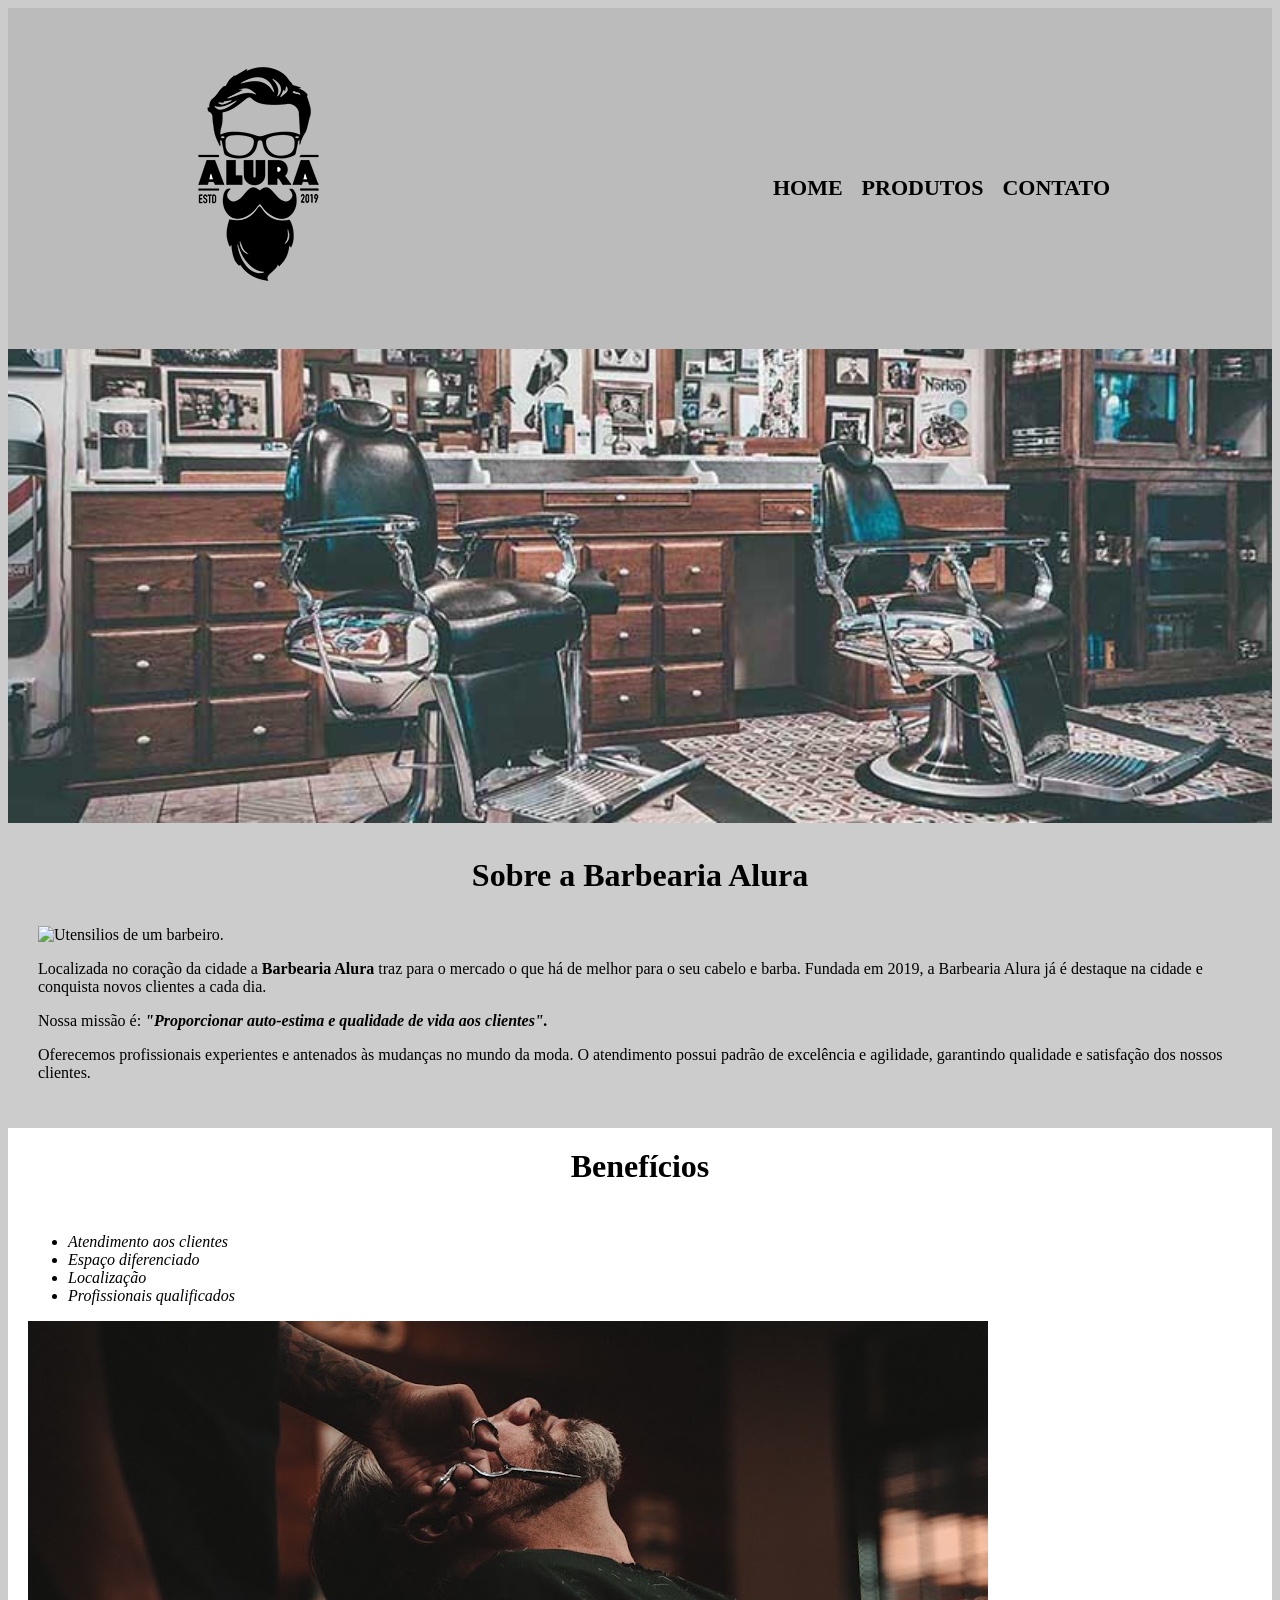
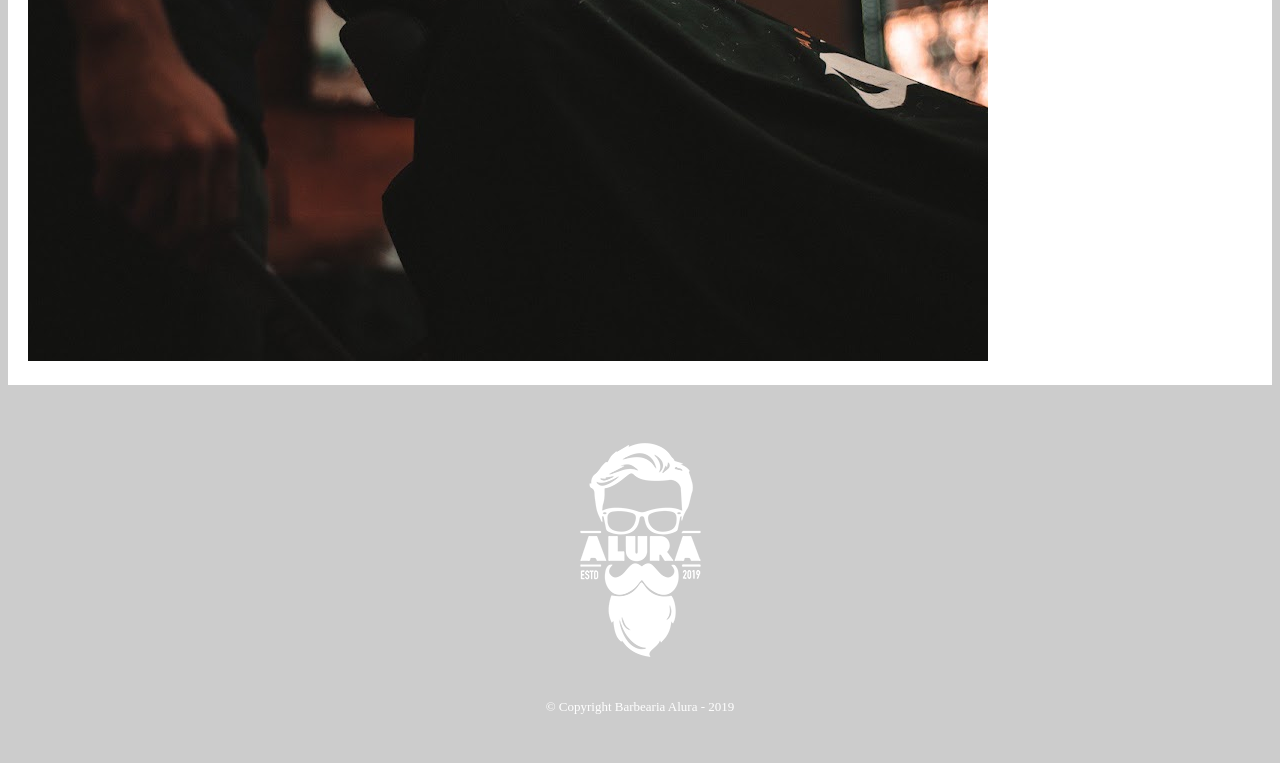
==== index.html @ a877777b "vn" ====
<!DOCTYPE html>
<html lang="pt-br">
<head>
    <meta charset="UTF-8">
    <meta name="viewport" content="width=device-width, initial-scale=1.0">
    <link rel = "stylesheet" href = "style.css">
    <title>Barbearia Alura</title>
</head>
<body>
    <header>
            <div class="caixa">
                <h1><img src="logo.png"></h1>
                <nav>
                    <ul>
                        <li><a href="index.html">Home</a></li>
                        <li><a href="produtos.html">Produtos</a></li>
                        <li><a href="contato.html">Contato</a></li>
                    </ul>
                </nav>
            </div>
        </header>
    <img id="banner" src = "banner.jpg" alt="foto de uma barbearia com poltronas e espelho">
   <main>
    <section class = "principal">
        <h2 class = "titulo-principal">Sobre a Barbearia Alura</h2>
        <img class="nvfoto.jpg" src="utensilios.jpg" alt="Utensilios de um barbeiro.">
        <p>Localizada no coração da cidade a <strong>Barbearia Alura</strong> traz para o 
    mercado o que há de melhor para o seu cabelo e barba. 
    Fundada em 2019, a Barbearia Alura já é destaque na cidade e 
    conquista novos clientes a cada dia. </p>
        <p>Nossa missão é: <strong><em>"Proporcionar auto-estima e qualidade de vida
    aos clientes".</em></strong></p>
        <p>Oferecemos profissionais experientes e antenados às mudanças 
    no mundo da moda. O atendimento possui padrão de excelência e
    agilidade, garantindo qualidade e satisfação dos nossos 
    clientes.</p>
    </section>
    <section class = "beneficios">
        <h3 class = "titulo-principal">Benefícios</h3>
        <ul class = "lista-beneficios">
            <li class = "itens">Atendimento aos clientes</li>
            <li class = "itens">Espaço diferenciado</li>
            <li class = "itens">Localização</li>
            <li class = "itens">Profissionais qualificados</li>
        </ul>
    <img class = "beneficios.jpg" src = "beneficios.jpg" alt = "homem sentado em uma poltrona fazendo a barba">
</section>
</main>
    <footer>
		<img src="logo-branco.png">
		<p class="copyright">&copy; Copyright Barbearia Alura - 2019</p>
	</footer>
</body>
</html>
---- style.css ----
body{
    background: #CCCCCC;
}
#banner{
    width: 100%;
}
.titulo-principal{
    text-align: center;
    font-size: 2em;
    margin: 0 0 1em;
    clear: left;
}
.utensilios {
    width: 120px;
    float: left;
    margin: 0 20px 20px 0;
}
header {
	background: #BBBBBB;
	padding: 20px 0;
}

.caixa {
	position: relative;
	width: 940px;
	margin: 0 auto;
}

nav {
	position: absolute;
	top: 110px;
	right: 0;
}

nav li {
	display: inline;
	margin: 0 0 0 15px;
}

nav a {
	text-transform: uppercase;
	color: #000000;
	font-weight: bold;
	font-size: 22px;
	text-decoration: none;
}

nav a:hover {
	color: #C78C19;
	text-decoration: underline;
}
.lista-beneficios{
    display: inline-block;
    vertical-align: top;
    width: 20%;
    margin-right: 15%;
}
.principal{
    background: #CCCCCC;
    padding: 30px;
}
.beneficios{
    background: #FFFFFF;
    padding: 20px;
}
.itens{
    font-style: italic;
}
footer {
	text-align: center;
	background: url("bg.jpg");
	padding: 40px 0;
}

.copyright {
	color: #FFFFFF;
	font-size: 13px;
	margin: 20px 0 0;
}
.imagembeneficios {
    width: 60%;
}
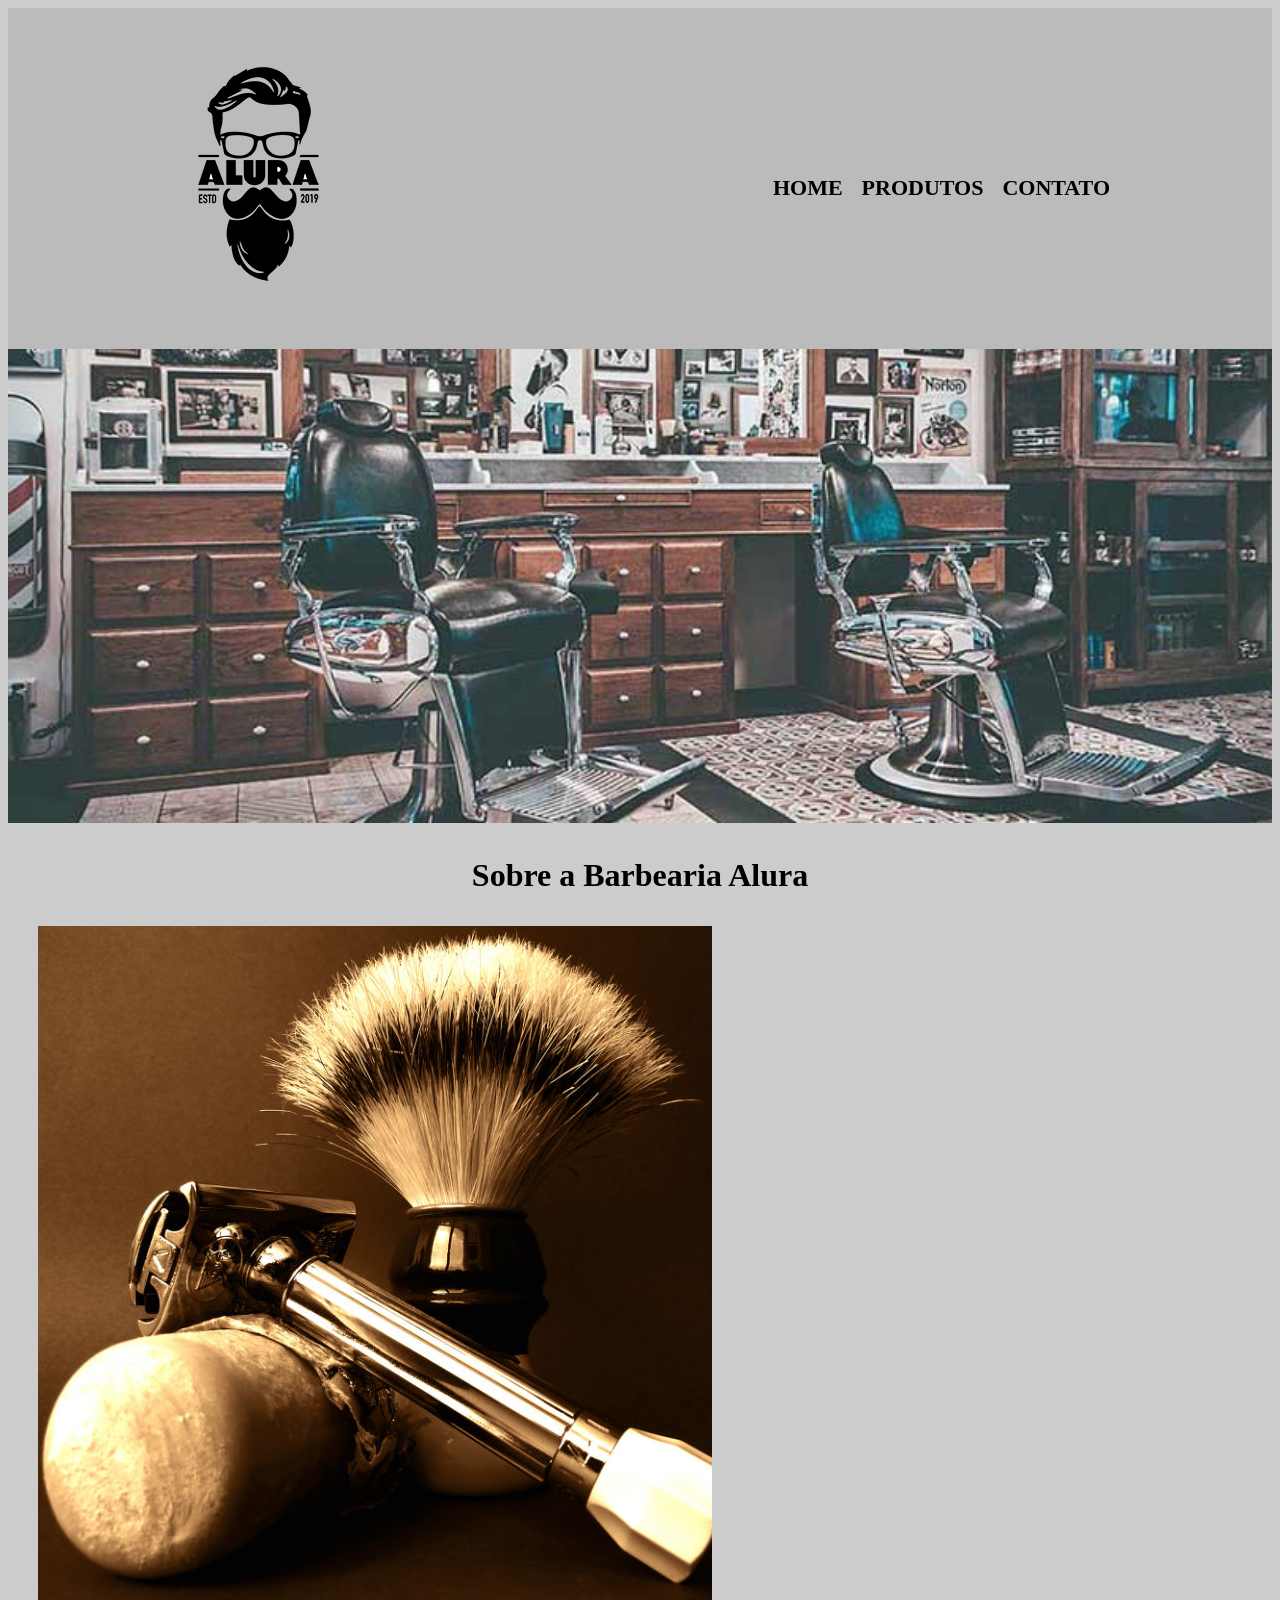
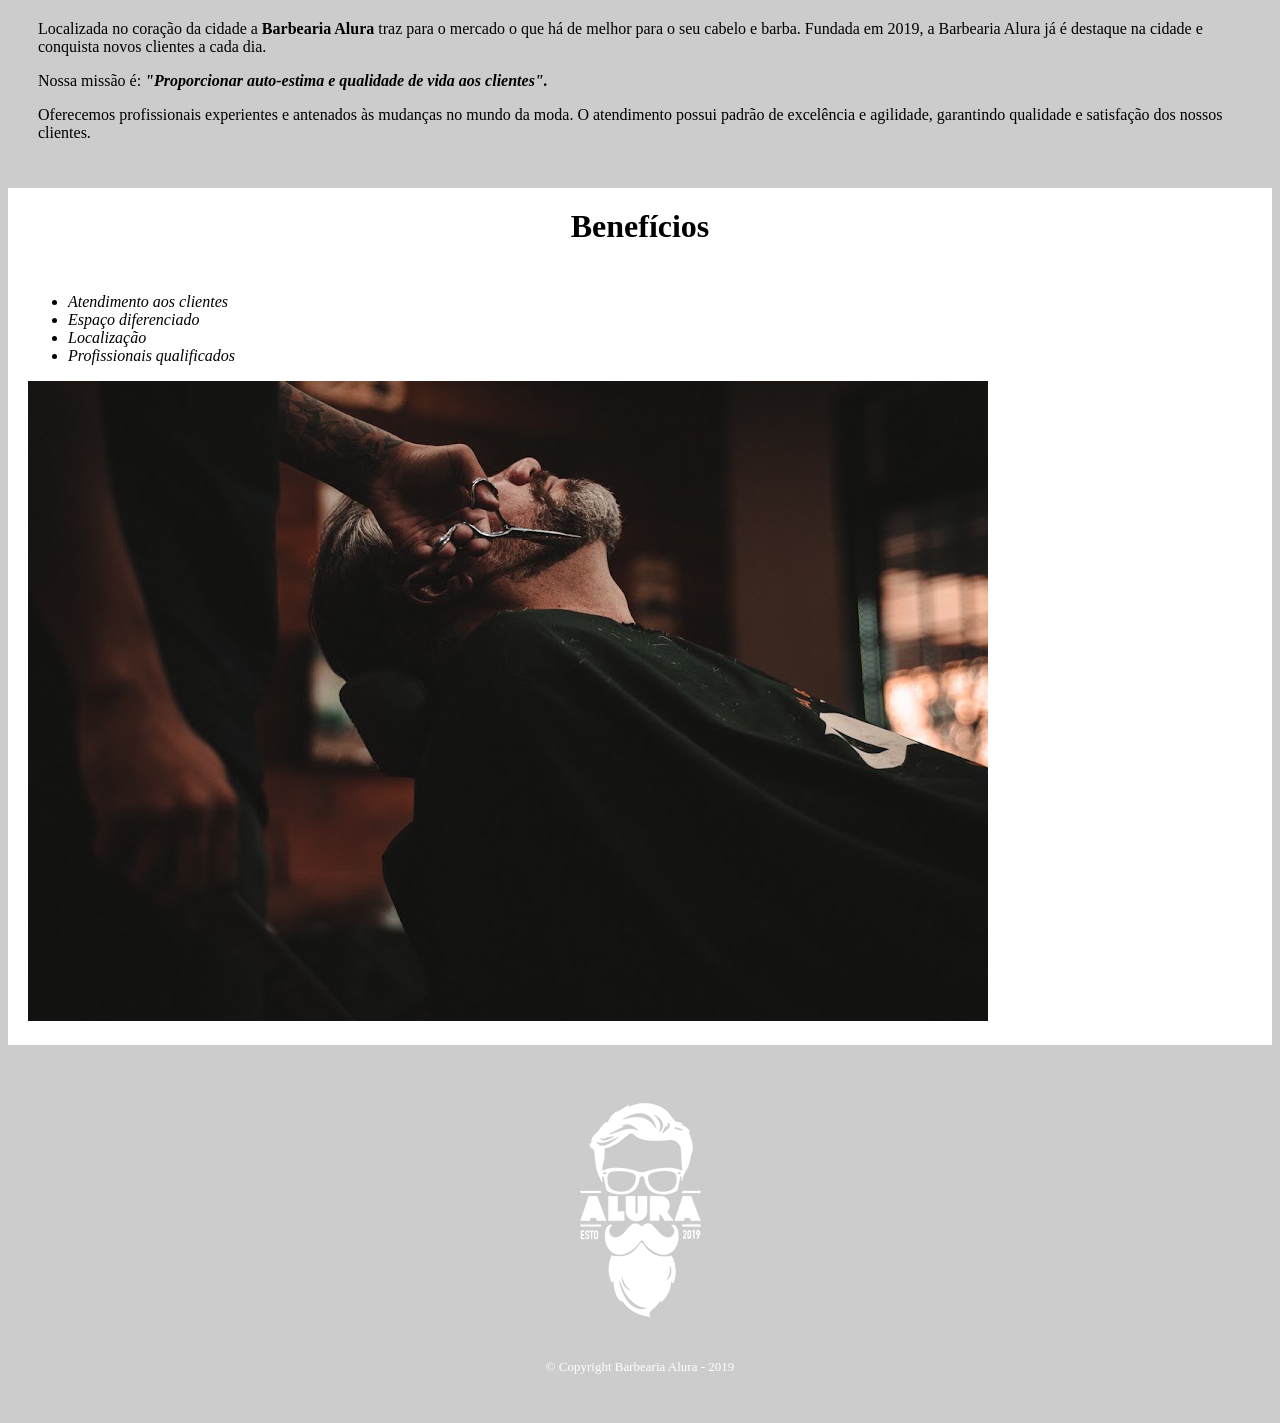
==== commit a32fd324: "g" ====
--- a/index.html
+++ b/index.html
@@ -23,7 +23,7 @@
    <main>
     <section class = "principal">
         <h2 class = "titulo-principal">Sobre a Barbearia Alura</h2>
-        <img class="nvfoto.jpg" src="utensilios.jpg" alt="Utensilios de um barbeiro.">
+        <img class="nvfoto.jpg" src="nvfoto.jpg" alt="Utensilios de um barbeiro.">
         <p>Localizada no coração da cidade a <strong>Barbearia Alura</strong> traz para o 
     mercado o que há de melhor para o seu cabelo e barba. 
     Fundada em 2019, a Barbearia Alura já é destaque na cidade e 
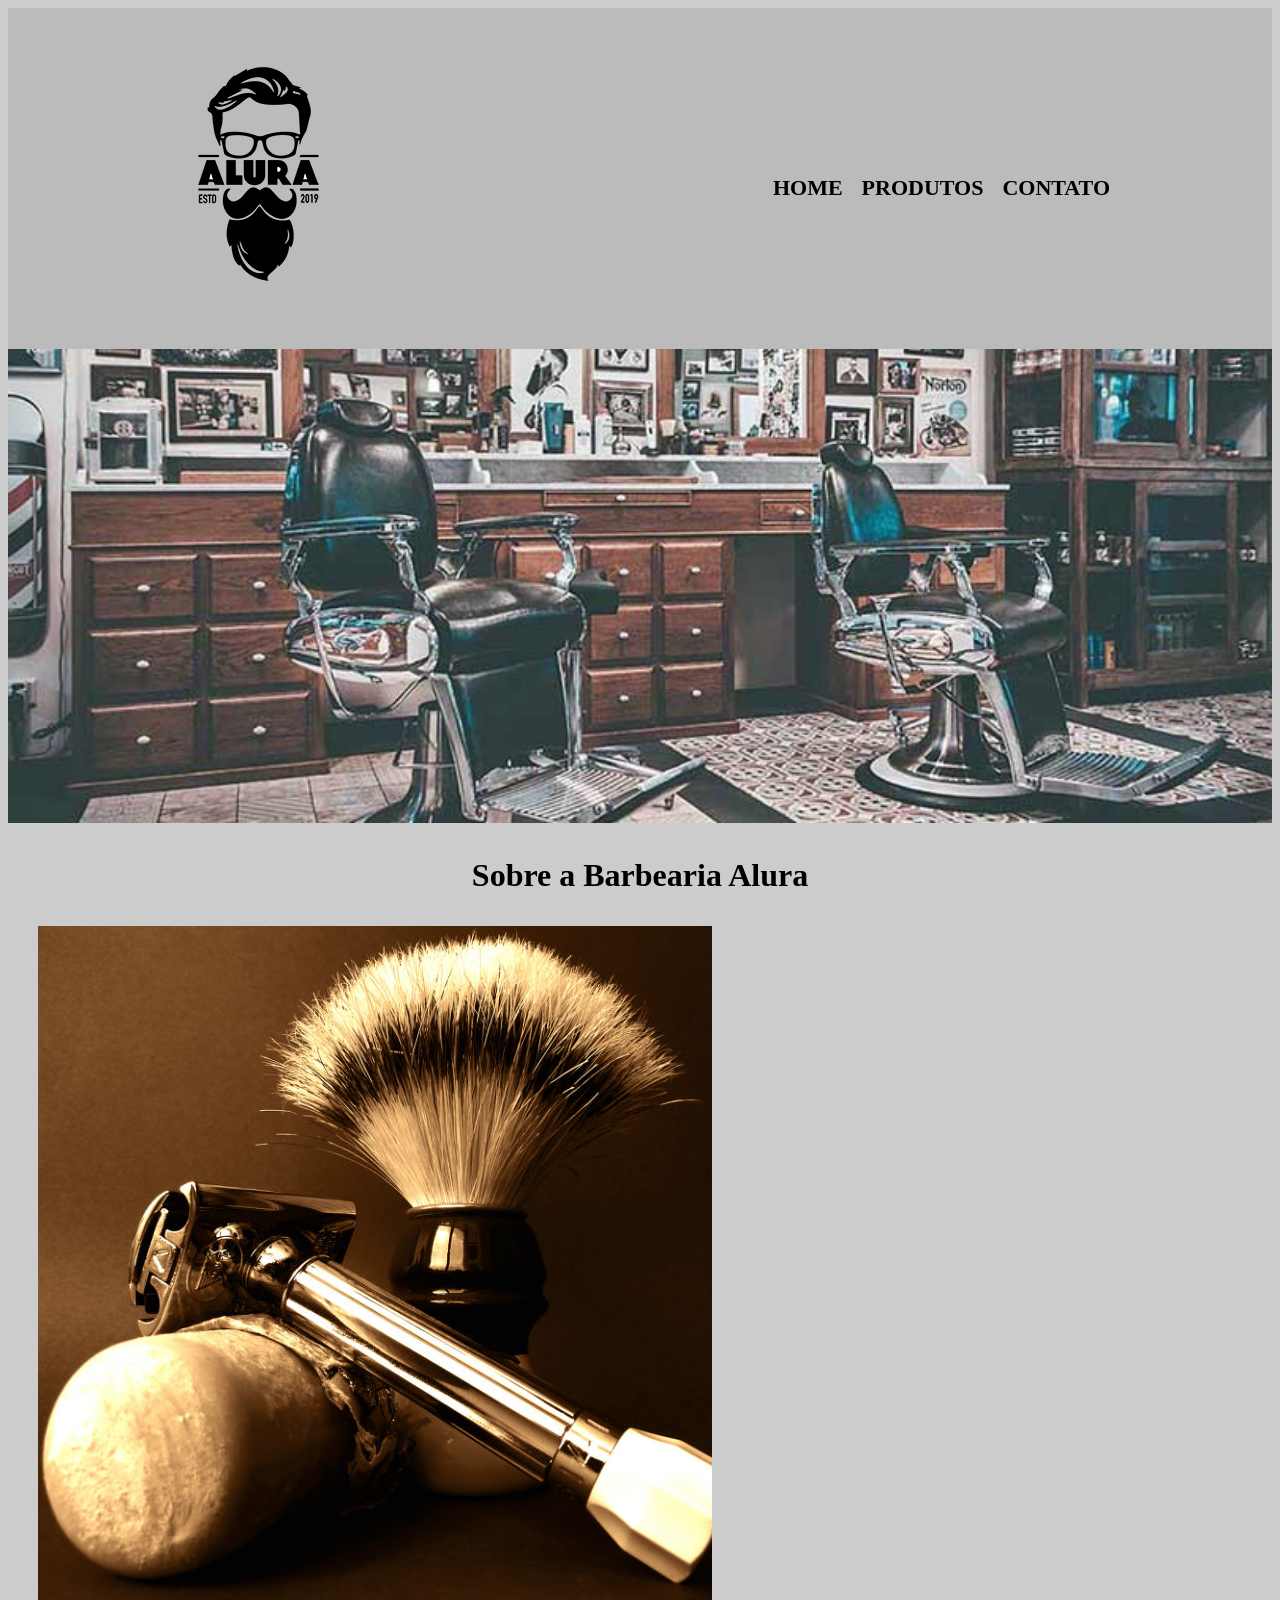
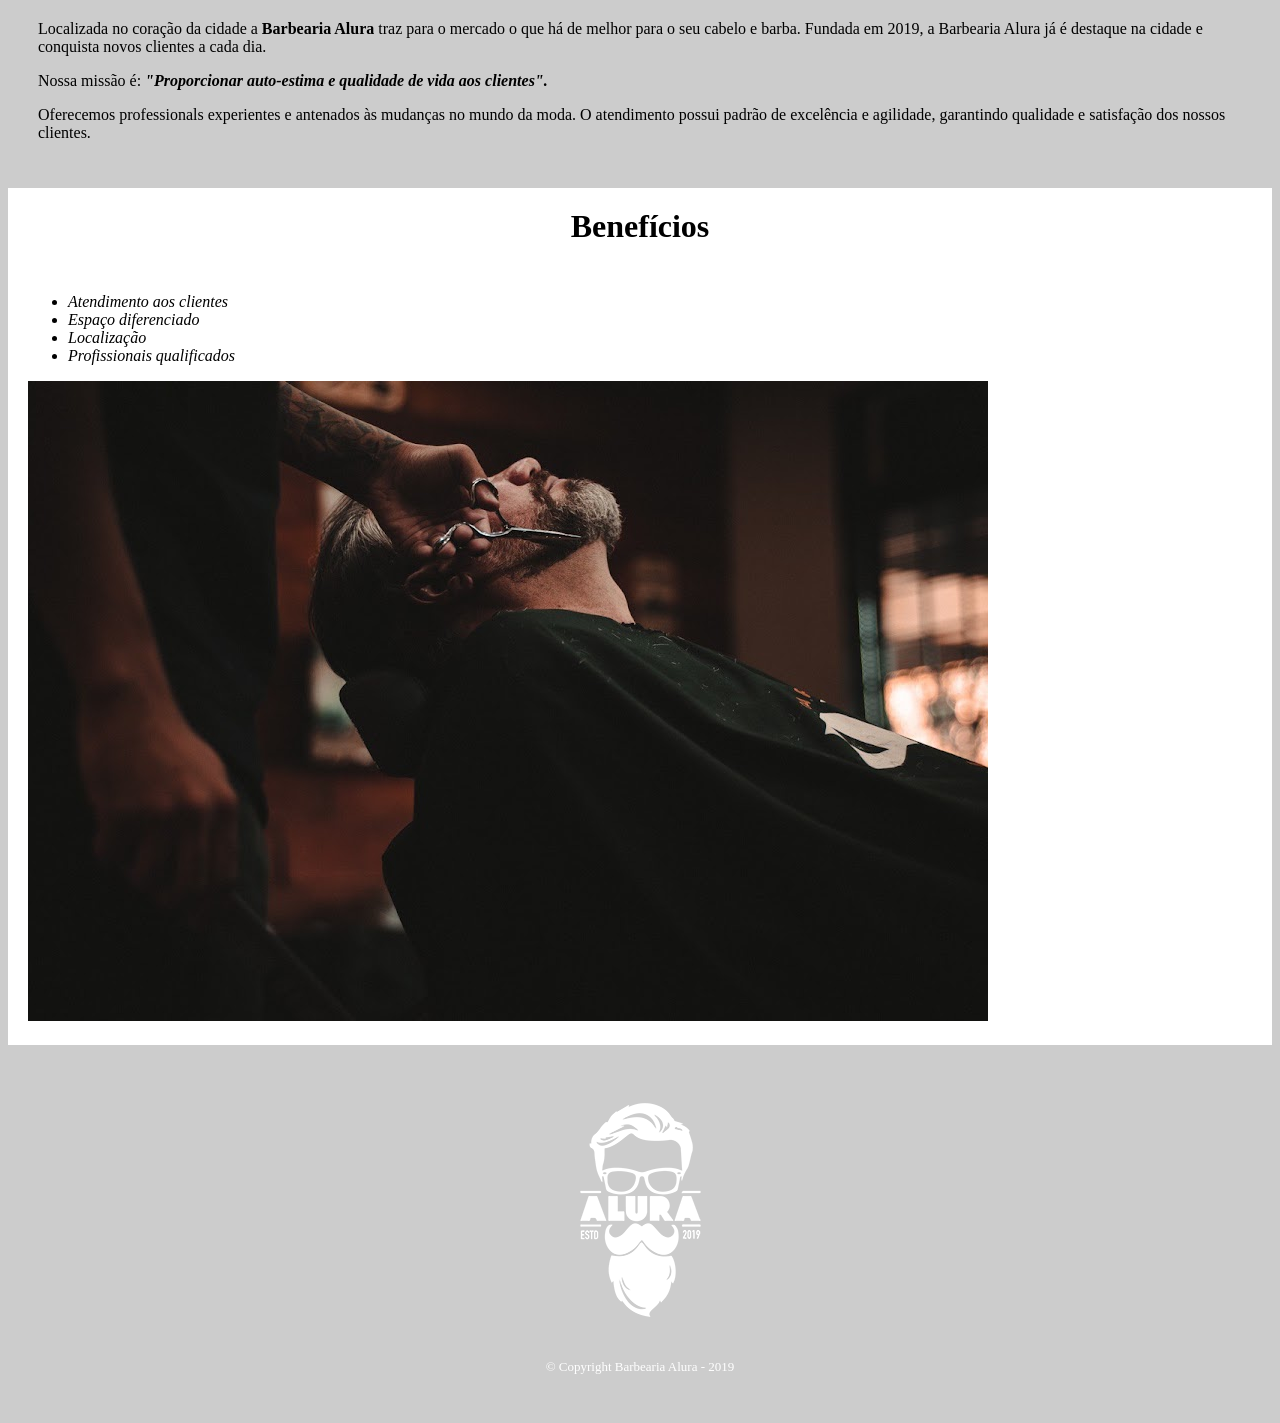
==== commit 43a0b00d: "cmcomentario" ====
--- a/index.html
+++ b/index.html
@@ -1,53 +1,88 @@
+<!-- Informa ao navegador que o documento utiliza a versão mais recente do HTML (HTML5) -->
 <!DOCTYPE html>
+<!-- Tag principal que envolve todo o conteúdo, com o atributo "lang" definindo o idioma como português do Brasil -->
 <html lang="pt-br">
+<!-- Seção de metadados: armazena configurações técnicas que não aparecem diretamente na página -->
 <head>
+    <!-- Define a codificação de caracteres como UTF-8 para exibir corretamente acentos, til e cedilha -->
     <meta charset="UTF-8">
+    <!-- Configura a janela de visualização para que o site se adapte corretamente ao tamanho das telas de celulares -->
     <meta name="viewport" content="width=device-width, initial-scale=1.0">
+    <!-- Vincula o arquivo externo "style.css" que contém toda a estilização visual desta página -->
     <link rel = "stylesheet" href = "style.css">
+    <!-- Define o título que será exibido na aba do navegador quando o usuário acessar o site -->
     <title>Barbearia Alura</title>
 </head>
+<!-- Corpo da página: abriga todos os elementos visuais que o cliente final vai enxergar e interagir -->
 <body>
+    <!-- Define o cabeçalho principal localizado no topo do site -->
     <header>
+            <!-- Divisão interna usada no CSS para limitar e centralizar a largura do conteúdo do cabeçalho -->
             <div class="caixa">
+                <!-- Título principal do topo do site, que abriga o logotipo oficial da barbearia -->
                 <h1><img src="logo.png"></h1>
+                <!-- Define a seção que contém os links do menu de navegação do site -->
                 <nav>
+                    <!-- Lista não ordenada usada para estruturar os itens do menu -->
                     <ul>
+                        <!-- Item da lista com o link direcionado para a própria página inicial (Home) -->
                         <li><a href="index.html">Home</a></li>
+                        <!-- Item da lista com o link que leva para a página de serviços (Produtos) -->
                         <li><a href="produtos.html">Produtos</a></li>
+                        <!-- Item da lista com o link que direciona para a página do formulário (Contato) -->
                         <li><a href="contato.html">Contato</a></li>
                     </ul>
                 </nav>
             </div>
         </header>
+    <!-- Imagem de destaque do tipo banner com ID específico para o CSS e texto alternativo de acessibilidade -->
     <img id="banner" src = "banner.jpg" alt="foto de uma barbearia com poltronas e espelho">
+   <!-- Define a área central de conteúdo informativo e exclusivo desta página inicial -->
    <main>
+    <!-- Seção temática voltada para apresentar a história e a descrição conceitual do estabelecimento -->
     <section class = "principal">
+        <!-- Título secundário identificando o bloco sobre a história da empresa -->
         <h2 class = "titulo-principal">Sobre a Barbearia Alura</h2>
+        <!-- Imagem ilustrativa com uma classe de estilo (nota: o nome da classe ficou idêntico ao nome do arquivo) -->
         <img class="nvfoto.jpg" src="nvfoto.jpg" alt="Utensilios de um barbeiro.">
+        <!-- Parágrafo contendo texto explicativo, usando a tag strong para destacar o nome da barbearia em negrito -->
         <p>Localizada no coração da cidade a <strong>Barbearia Alura</strong> traz para o 
     mercado o que há de melhor para o seu cabelo e barba. 
     Fundada em 2019, a Barbearia Alura já é destaque na cidade e 
     conquista novos clientes a cada dia. </p>
+        <!-- Parágrafo de missão institucional, combinando negrito (strong) e itálico (em) para criar forte destaque visual -->
         <p>Nossa missão é: <strong><em>"Proporcionar auto-estima e qualidade de vida
     aos clientes".</em></strong></p>
-        <p>Oferecemos profissionais experientes e antenados às mudanças 
+        <!-- Parágrafo descritivo que detalha o padrão de qualidade técnica e atendimento dos profissionais -->
+        <p>Oferecemos professionals experientes e antenados às mudanças 
     no mundo da moda. O atendimento possui padrão de excelência e
     agilidade, garantindo qualidade e satisfação dos nossos 
     clientes.</p>
     </section>
+    <!-- Seção temática dedicada a listar as vantagens competitivas que a barbearia oferece -->
     <section class = "beneficios">
+        <!-- Título de nível 3 para identificar a lista de diferenciais da barbearia -->
         <h3 class = "titulo-principal">Benefícios</h3>
+        <!-- Lista não ordenada que agrupa os itens de vantagens estilizados pelo CSS -->
         <ul class = "lista-beneficios">
+            <!-- Item individual da lista de benefícios usando a classe de estilo "itens" -->
             <li class = "itens">Atendimento aos clientes</li>
+            <!-- Segundo item individual apontando o diferencial do ambiente físico -->
             <li class = "itens">Espaço diferenciado</li>
+            <!-- Terceiro item individual destacando o ponto geográfico estratégico -->
             <li class = "itens">Localização</li>
+            <!-- Quarto item individual reforçando a capacidade técnica da equipe de barbeiros -->
             <li class = "itens">Profissionais qualificados</li>
         </ul>
+    <!-- Imagem lateral ilustrativa posicionada ao lado da lista de benefícios através do CSS -->
     <img class = "beneficios.jpg" src = "beneficios.jpg" alt = "homem sentado em uma poltrona fazendo a barba">
 </section>
 </main>
+    <!-- Define a seção de encerramento do site, posicionada na parte inferior de todas as páginas -->
     <footer>
+		<!-- Imagem do logotipo do rodapé adaptada para fundos escuros -->
 		<img src="logo-branco.png">
+		<!-- Texto legal de propriedade, usando o código especial "&copy;" para renderizar o símbolo de copyright © -->
 		<p class="copyright">&copy; Copyright Barbearia Alura - 2019</p>
 	</footer>
 </body>
--- a/style.css
+++ b/style.css
@@ -1,82 +1,92 @@
-body{
-    background: #CCCCCC;
+body {
+    background: #CCCCCC;                /* Define a cor de fundo da página como cinza claro */
 }
-#banner{
-    width: 100%;
+
+#banner {
+    width: 100%;                        /* Faz o elemento com ID "banner" ocupar toda a largura da tela */
 }
-.titulo-principal{
-    text-align: center;
-    font-size: 2em;
-    margin: 0 0 1em;
-    clear: left;
+
+.titulo-principal {
+    text-align: center;                 /* Centraliza o texto do título */
+    font-size: 2em;                     /* Define o tamanho da fonte como o dobro do tamanho padrão */
+    margin: 0 0 1em;                    /* Cria uma margem apenas na parte inferior do título */
+    clear: left;                        /* Impede que o título fique ao lado de elementos flutuados à esquerda */
 }
+
 .utensilios {
-    width: 120px;
-    float: left;
-    margin: 0 20px 20px 0;
+    width: 120px;                       /* Define a largura fixa da imagem/elemento em 120 pixels */
+    float: left;                        /* Faz o elemento flutuar à esquerda, permitindo que textos contornem ele */
+    margin: 0 20px 20px 0;              /* Adiciona espaçamento externo na direita e abaixo do elemento */
 }
+
 header {
-	background: #BBBBBB;
-	padding: 20px 0;
+    background: #BBBBBB;                /* Define o fundo do cabeçalho com um tom de cinza médio */
+    padding: 20px 0;                    /* Adiciona 20px de espaçamento interno acima e abaixo do cabeçalho */
 }
 
 .caixa {
-	position: relative;
-	width: 940px;
-	margin: 0 auto;
+    position: relative;                 /* Define este elemento como a referência de posicionamento para seus filhos */
+    width: 940px;                       /* Define uma largura fixa máxima de 940 pixels para o conteúdo */
+    margin: 0 auto;                     /* Centraliza este bloco horizontalmente na tela */
 }
 
 nav {
-	position: absolute;
-	top: 110px;
-	right: 0;
+    position: absolute;                 /* Posiciona o menu de forma livre e exata dentro do elemento .caixa */
+    top: 110px;                         /* Empurra o menu 110 pixels para baixo a partir do topo da .caixa */
+    right: 0;                           /* Alinha o menu colado na extremidade direita da .caixa */
 }
 
 nav li {
-	display: inline;
-	margin: 0 0 0 15px;
+    display: inline;                    /* Faz os itens da lista ficarem lado a lado (em linha) em vez de empilhados */
+    margin: 0 0 0 15px;                 /* Cria um espaçamento de 15 pixels apenas no lado esquerdo de cada item */
 }
 
 nav a {
-	text-transform: uppercase;
-	color: #000000;
-	font-weight: bold;
-	font-size: 22px;
-	text-decoration: none;
+    text-transform: uppercase;          /* Transforma todos os textos dos links em letras maiúsculas */
+    color: #000000;                     /* Define a cor do texto do link como preto */
+    font-weight: bold;                  /* Deixa a fonte em negrito */
+    font-size: 22px;                    /* Define o tamanho da fonte do link para 22 pixels */
+    text-decoration: none;              /* Remove o sublinhado padrão que os links possuem */
 }
 
 nav a:hover {
-	color: #C78C19;
-	text-decoration: underline;
+    color: #C78C19;                     /* Muda a cor do link para dourado quando o mouse passa por cima */
+    text-decoration: underline;         /* Adiciona um sublinhado no link quando o mouse passa por cima */
 }
-.lista-beneficios{
-    display: inline-block;
-    vertical-align: top;
-    width: 20%;
-    margin-right: 15%;
+
+.lista-beneficios {
+    display: inline-block;              /* Permite definir tamanho ao bloco, mas mantendo-o lado a lado com outros */
+    vertical-align: top;                /* Alinha este bloco pelo topo em relação aos elementos vizinhos */
+    width: 20%;                         /* Define que a lista ocupará 20% da largura total da tela */
+    margin-right: 15%;                  /* Cria um espaço de reserva de 15% na lateral direita do bloco */
 }
-.principal{
-    background: #CCCCCC;
-    padding: 30px;
+
+.principal {
+    background: #CCCCCC;                /* Define o fundo da seção principal como cinza claro */
+    padding: 30px;                      /* Adiciona 30 pixels de espaçamento interno em todos os lados */
 }
-.beneficios{
-    background: #FFFFFF;
-    padding: 20px;
+
+.beneficios {
+    background: #FFFFFF;                /* Define o fundo da seção de benefícios como branco */
+    padding: 20px;                      /* Adiciona 20 pixels de espaçamento interno em todos os lados */
 }
-.itens{
-    font-style: italic;
+
+.itens {
+    font-style: italic;                 /* Deixa o texto desta classe em estilo itálico (inclinado) */
 }
+
 footer {
-	text-align: center;
-	background: url("bg.jpg");
-	padding: 40px 0;
+    text-align: center;                 /* Centraliza todos os textos e elementos dentro do rodapé */
+    background: url("bg.jpg");          /* Define uma imagem chamada "bg.jpg" como fundo do rodapé */
+    padding: 40px 0;                    /* Adiciona 40 pixels de espaçamento interno acima e abaixo no rodapé */
 }
 
 .copyright {
-	color: #FFFFFF;
-	font-size: 13px;
-	margin: 20px 0 0;
+    color: #FFFFFF;                     /* Define a cor do texto de direitos autorais como branco */
+    font-size: 13px;                    /* Define o tamanho da fonte para 13 pixels */
+    margin: 20px 0 0;                   /* Adiciona 20 pixels de margem externa apenas na parte superior */
 }
+
 .imagembeneficios {
-    width: 60%;
-}+    width: 60%;                         /* Faz a imagem de benefícios ocupar 60% da largura do espaço disponível */
+}
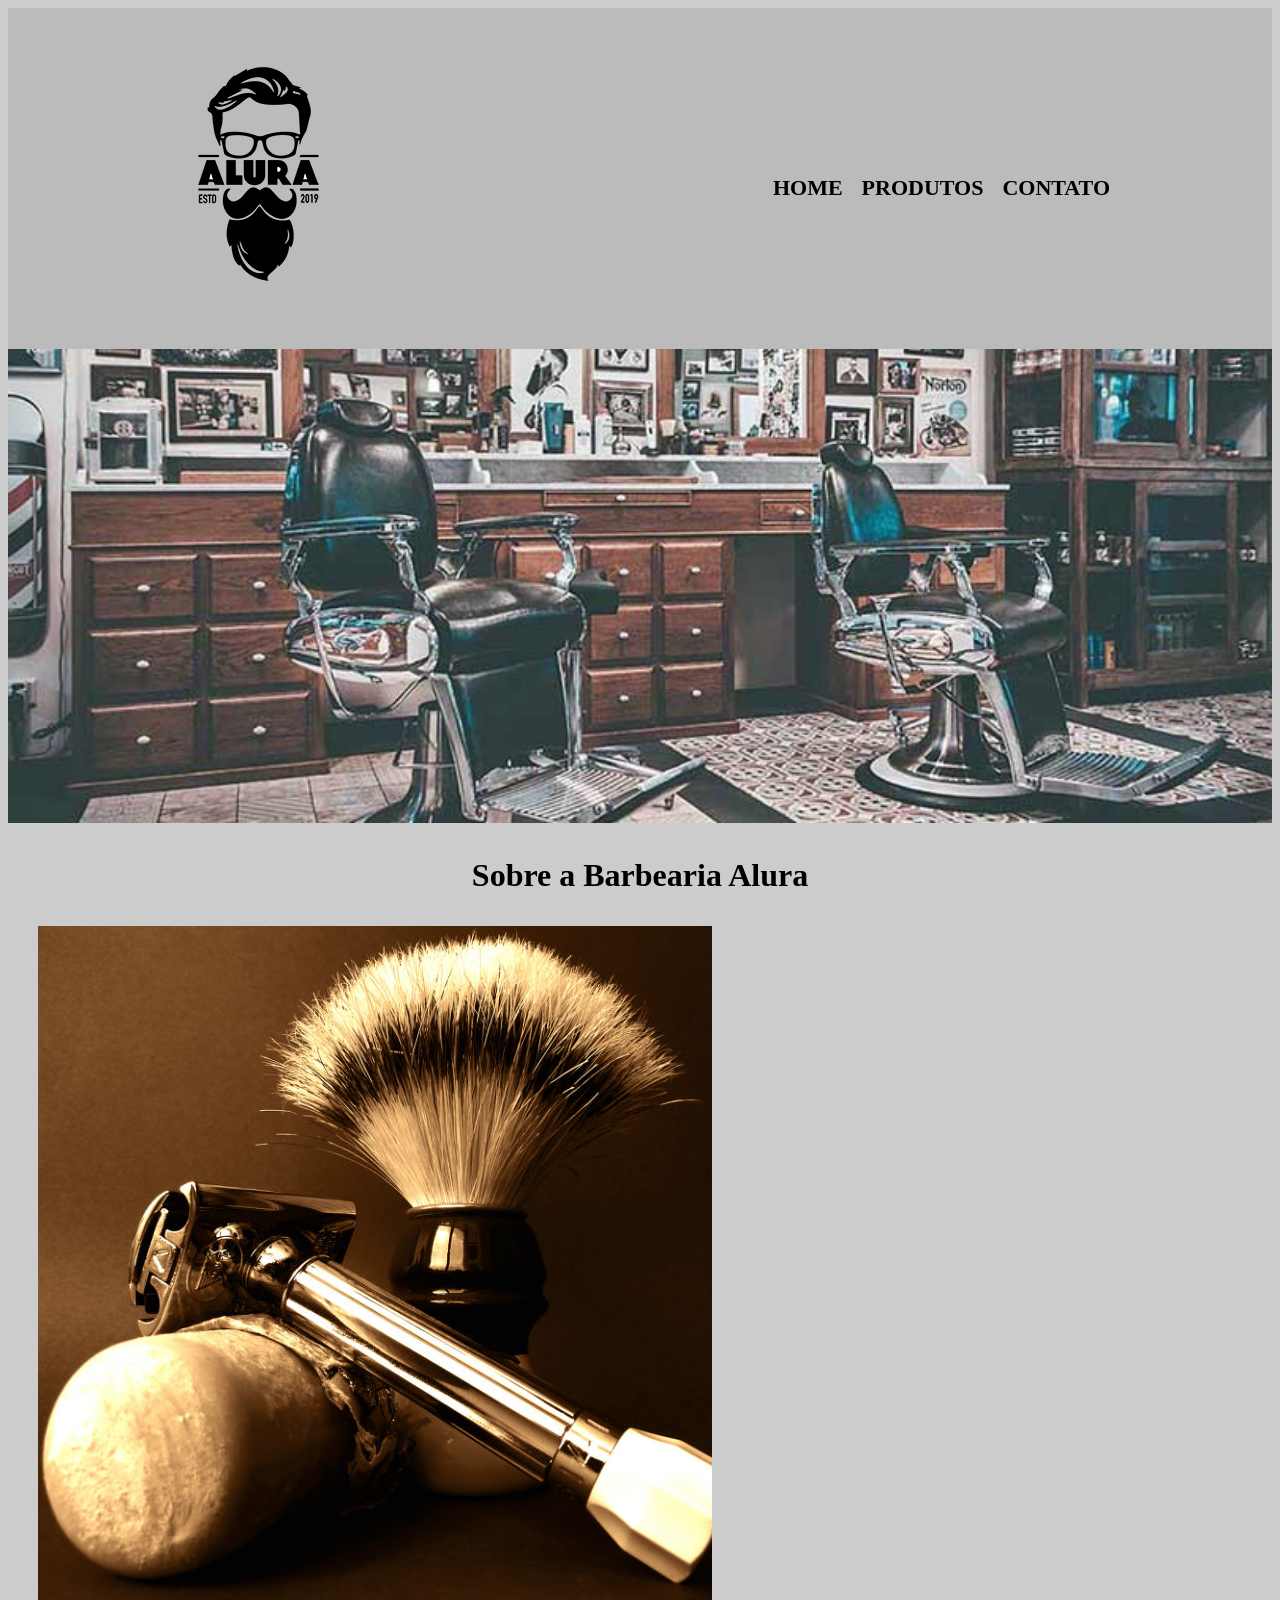
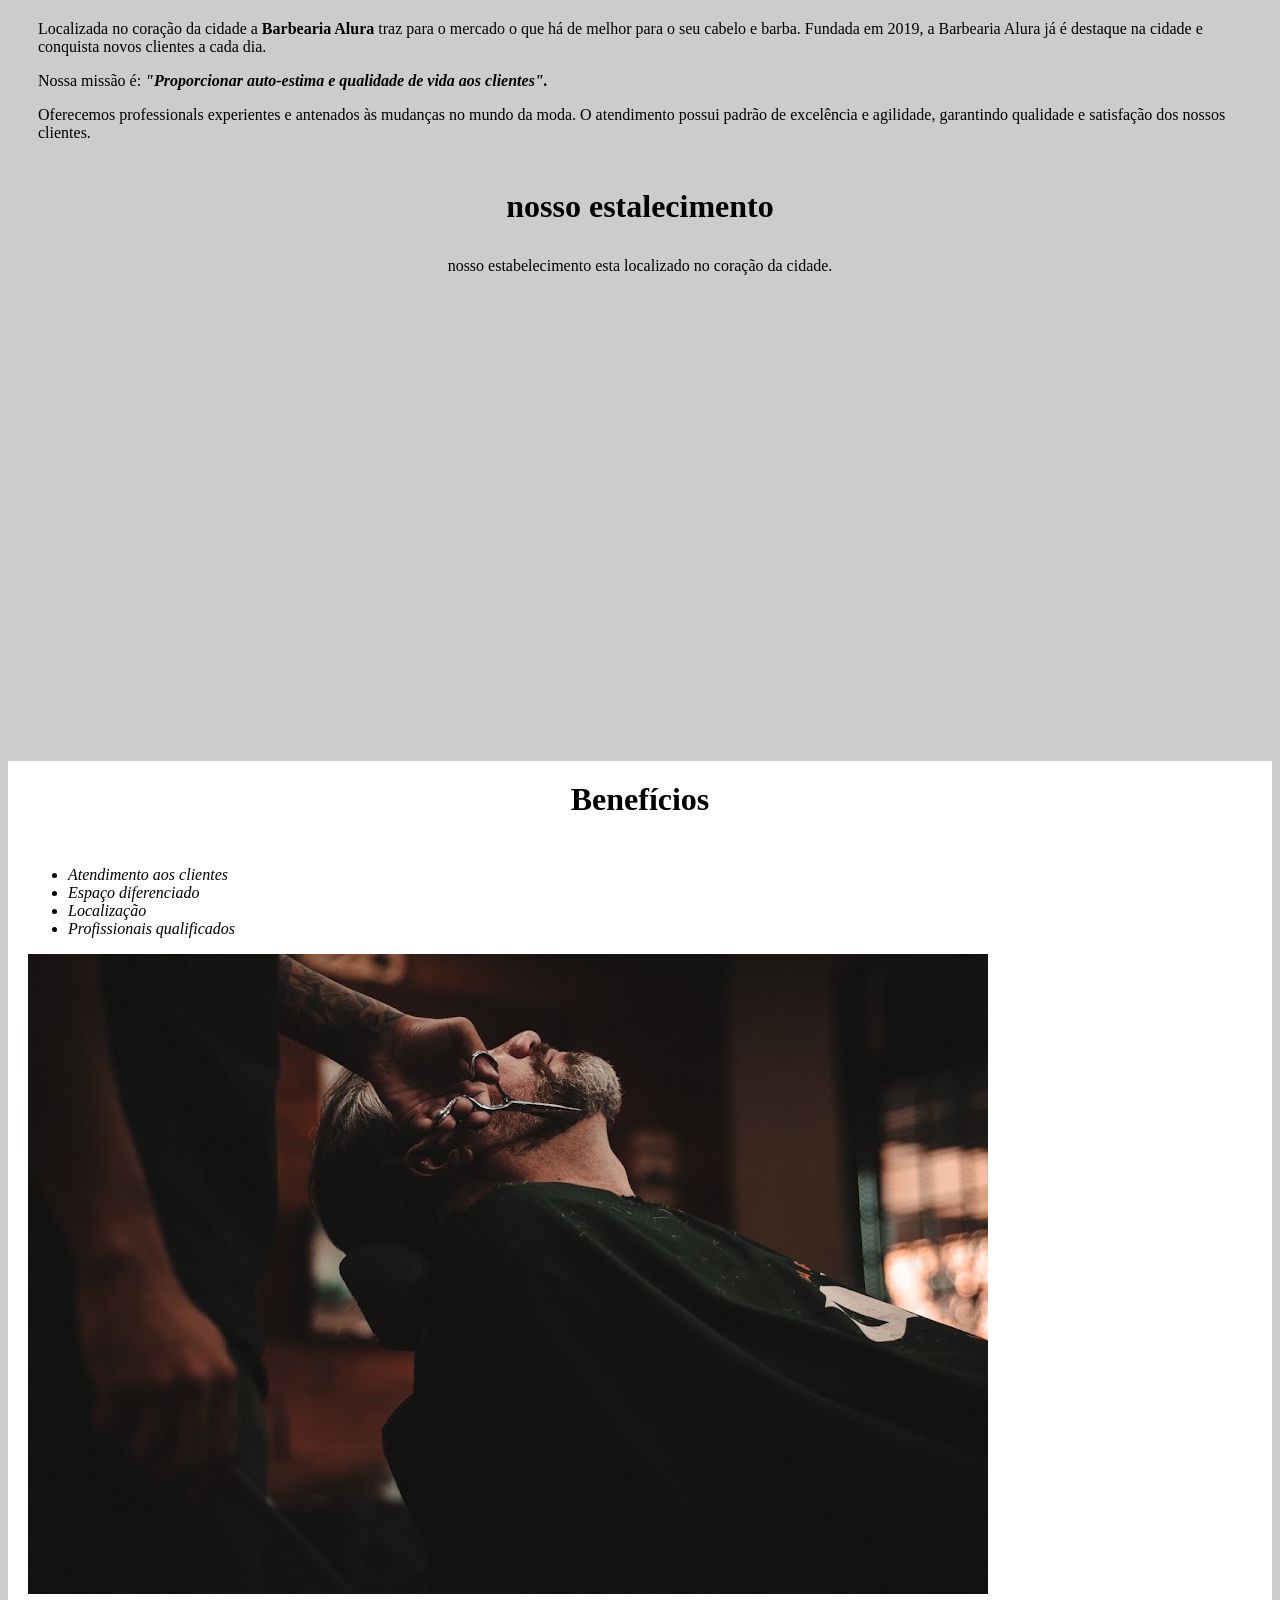
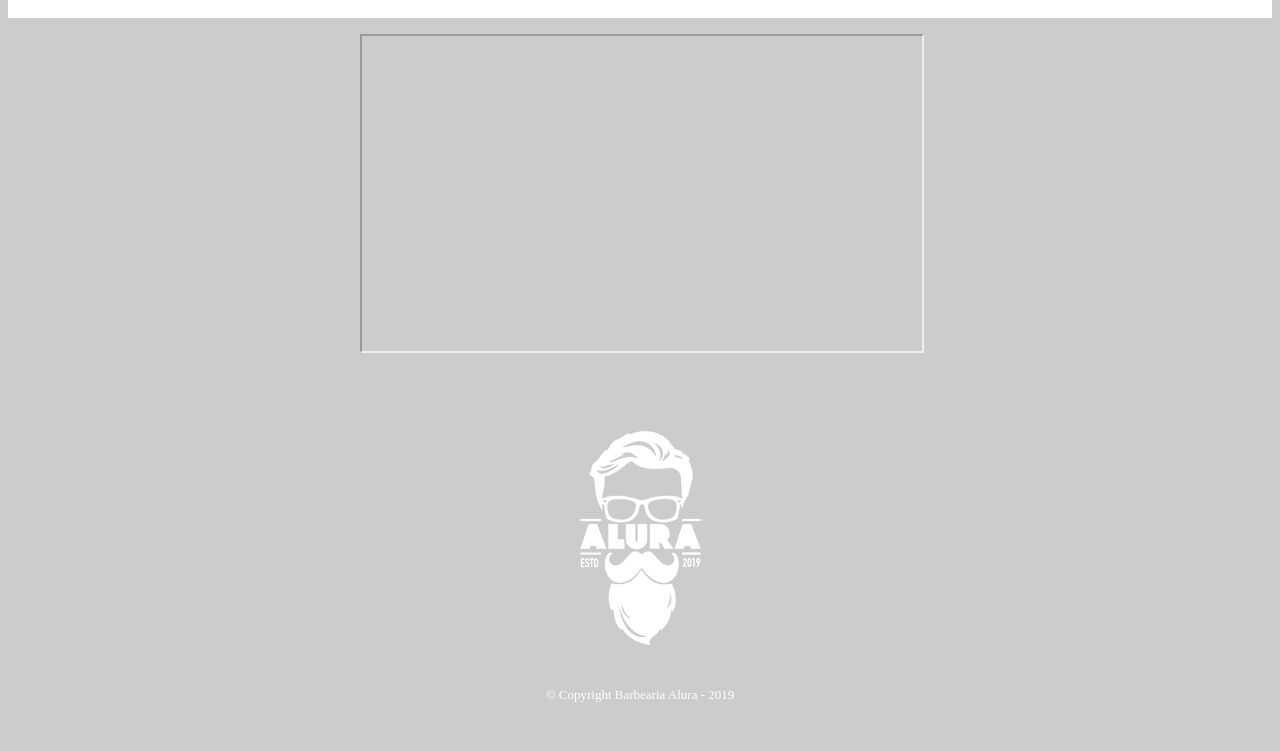
==== commit 758bb8dd: "nv" ====
--- a/index.html
+++ b/index.html
@@ -1,19 +1,11 @@
-<!-- Informa ao navegador que o documento utiliza a versão mais recente do HTML (HTML5) -->
 <!DOCTYPE html>
-<!-- Tag principal que envolve todo o conteúdo, com o atributo "lang" definindo o idioma como português do Brasil -->
 <html lang="pt-br">
-<!-- Seção de metadados: armazena configurações técnicas que não aparecem diretamente na página -->
 <head>
-    <!-- Define a codificação de caracteres como UTF-8 para exibir corretamente acentos, til e cedilha -->
     <meta charset="UTF-8">
-    <!-- Configura a janela de visualização para que o site se adapte corretamente ao tamanho das telas de celulares -->
     <meta name="viewport" content="width=device-width, initial-scale=1.0">
-    <!-- Vincula o arquivo externo "style.css" que contém toda a estilização visual desta página -->
-    <link rel = "stylesheet" href = "style.css">
-    <!-- Define o título que será exibido na aba do navegador quando o usuário acessar o site -->
+    <link rel = "stylesheet" href = "style.css">  
     <title>Barbearia Alura</title>
 </head>
-<!-- Corpo da página: abriga todos os elementos visuais que o cliente final vai enxergar e interagir -->
 <body>
     <!-- Define o cabeçalho principal localizado no topo do site -->
     <header>
@@ -27,50 +19,72 @@
                     <ul>
                         <!-- Item da lista com o link direcionado para a própria página inicial (Home) -->
                         <li><a href="index.html">Home</a></li>
+
                         <!-- Item da lista com o link que leva para a página de serviços (Produtos) -->
                         <li><a href="produtos.html">Produtos</a></li>
+
                         <!-- Item da lista com o link que direciona para a página do formulário (Contato) -->
                         <li><a href="contato.html">Contato</a></li>
+
                     </ul>
                 </nav>
             </div>
         </header>
     <!-- Imagem de destaque do tipo banner com ID específico para o CSS e texto alternativo de acessibilidade -->
     <img id="banner" src = "banner.jpg" alt="foto de uma barbearia com poltronas e espelho">
+
    <!-- Define a área central de conteúdo informativo e exclusivo desta página inicial -->
    <main>
     <!-- Seção temática voltada para apresentar a história e a descrição conceitual do estabelecimento -->
     <section class = "principal">
+<main>
         <!-- Título secundário identificando o bloco sobre a história da empresa -->
         <h2 class = "titulo-principal">Sobre a Barbearia Alura</h2>
+
         <!-- Imagem ilustrativa com uma classe de estilo (nota: o nome da classe ficou idêntico ao nome do arquivo) -->
         <img class="nvfoto.jpg" src="nvfoto.jpg" alt="Utensilios de um barbeiro.">
+
         <!-- Parágrafo contendo texto explicativo, usando a tag strong para destacar o nome da barbearia em negrito -->
         <p>Localizada no coração da cidade a <strong>Barbearia Alura</strong> traz para o 
     mercado o que há de melhor para o seu cabelo e barba. 
     Fundada em 2019, a Barbearia Alura já é destaque na cidade e 
     conquista novos clientes a cada dia. </p>
+
         <!-- Parágrafo de missão institucional, combinando negrito (strong) e itálico (em) para criar forte destaque visual -->
         <p>Nossa missão é: <strong><em>"Proporcionar auto-estima e qualidade de vida
     aos clientes".</em></strong></p>
+
         <!-- Parágrafo descritivo que detalha o padrão de qualidade técnica e atendimento dos profissionais -->
         <p>Oferecemos professionals experientes e antenados às mudanças 
     no mundo da moda. O atendimento possui padrão de excelência e
     agilidade, garantindo qualidade e satisfação dos nossos 
     clientes.</p>
-    </section>
+    <main>
+     </section>
+    <selection class="mapa">
+        <h3 class="titulo-principal">nosso estalecimento</h3>
+        <p>nosso estabelecimento esta localizado no coração da cidade.</p>
+          <iframe src="https://www.google.com/maps/embed?pb=!1m18!1m12!1m3!1d3656.449840638976!2d-46.63490682560806!3d-23.588194778781364!2m3!1f0!2f0!3f0!3m2!1i1024!2i768!4f13.1!3m3!1m2!1s0x94ce59541c6c79c3%3A0x36b90a85f0f8cb33!2sAlura!5e0!3m2!1spt-BR!2sbr!4v1789425234300!5m2!1spt-BR!2sbr" width="600" height="450" style="border:0;" allowfullscreen="" loading="lazy" referrerpolicy="strict-origin-when-cross-origin"></iframe>
+    </selection>
+
     <!-- Seção temática dedicada a listar as vantagens competitivas que a barbearia oferece -->
     <section class = "beneficios">
+
         <!-- Título de nível 3 para identificar a lista de diferenciais da barbearia -->
         <h3 class = "titulo-principal">Benefícios</h3>
+
         <!-- Lista não ordenada que agrupa os itens de vantagens estilizados pelo CSS -->
         <ul class = "lista-beneficios">
+
             <!-- Item individual da lista de benefícios usando a classe de estilo "itens" -->
             <li class = "itens">Atendimento aos clientes</li>
+
             <!-- Segundo item individual apontando o diferencial do ambiente físico -->
             <li class = "itens">Espaço diferenciado</li>
+
             <!-- Terceiro item individual destacando o ponto geográfico estratégico -->
             <li class = "itens">Localização</li>
+
             <!-- Quarto item individual reforçando a capacidade técnica da equipe de barbeiros -->
             <li class = "itens">Profissionais qualificados</li>
         </ul>
@@ -78,12 +92,17 @@
     <img class = "beneficios.jpg" src = "beneficios.jpg" alt = "homem sentado em uma poltrona fazendo a barba">
 </section>
 </main>
+<div class="video">
+    <iframe width="560" height="315"src="https://www.youtube.com/embed/wcVVXUV0YUY"></iframe>
+</DIV>
     <!-- Define a seção de encerramento do site, posicionada na parte inferior de todas as páginas -->
     <footer>
+        
 		<!-- Imagem do logotipo do rodapé adaptada para fundos escuros -->
 		<img src="logo-branco.png">
+        
 		<!-- Texto legal de propriedade, usando o código especial "&copy;" para renderizar o símbolo de copyright © -->
 		<p class="copyright">&copy; Copyright Barbearia Alura - 2019</p>
 	</footer>
 </body>
-</html>
+</html>
--- a/style.css
+++ b/style.css
@@ -1,5 +1,5 @@
 body {
-    background: #CCCCCC;                /* Define a cor de fundo da página como cinza claro */
+    background: #CCCCCC;                /* Define a cor de fundo da pagina como cinza claro */
 }
 
 #banner {
@@ -7,26 +7,26 @@
 }
 
 .titulo-principal {
-    text-align: center;                 /* Centraliza o texto do título */
-    font-size: 2em;                     /* Define o tamanho da fonte como o dobro do tamanho padrão */
-    margin: 0 0 1em;                    /* Cria uma margem apenas na parte inferior do título */
-    clear: left;                        /* Impede que o título fique ao lado de elementos flutuados à esquerda */
+    text-align: center;                 /* Centraliza o texto do titulo */
+    font-size: 2em;                     /* Define o tamanho da fonte como o dobro do tamanho padrao */
+    margin: 0 0 1em;                    /* Cria uma margem apenas na parte inferior do titulo */
+    clear: left;                        /* Impede que o titulo fique ao lado de elementos flutuados a esquerda */
 }
 
 .utensilios {
     width: 120px;                       /* Define a largura fixa da imagem/elemento em 120 pixels */
-    float: left;                        /* Faz o elemento flutuar à esquerda, permitindo que textos contornem ele */
-    margin: 0 20px 20px 0;              /* Adiciona espaçamento externo na direita e abaixo do elemento */
+    float: left;                        /* Faz o elemento flutuar a esquerda, permitindo que textos contornem ele */
+    margin: 0 20px 20px 0;              /* Adiciona espacamento externo na direita e abaixo do elemento */
 }
 
 header {
-    background: #BBBBBB;                /* Define o fundo do cabeçalho com um tom de cinza médio */
-    padding: 20px 0;                    /* Adiciona 20px de espaçamento interno acima e abaixo do cabeçalho */
+    background: #BBBBBB;                /* Define o fundo do cabecalho com um tom de cinza medio */
+    padding: 20px 0;                    /* Adiciona 20px de espacamento interno acima e abaixo do cabecalho */
 }
 
 .caixa {
-    position: relative;                 /* Define este elemento como a referência de posicionamento para seus filhos */
-    width: 940px;                       /* Define uma largura fixa máxima de 940 pixels para o conteúdo */
+    position: relative;                 /* Define este elemento como a referencia de posicionamento para seus filhos */
+    width: 940px;                       /* Define uma largura fixa maxima de 940 pixels para o conteudo */
     margin: 0 auto;                     /* Centraliza este bloco horizontalmente na tela */
 }
 
@@ -38,15 +38,15 @@
 
 nav li {
     display: inline;                    /* Faz os itens da lista ficarem lado a lado (em linha) em vez de empilhados */
-    margin: 0 0 0 15px;                 /* Cria um espaçamento de 15 pixels apenas no lado esquerdo de cada item */
+    margin: 0 0 0 15px;                 /* Cria um espacamento de 15 pixels apenas no lado esquerdo de cada item */
 }
 
 nav a {
-    text-transform: uppercase;          /* Transforma todos os textos dos links em letras maiúsculas */
+    text-transform: uppercase;          /* Transforma todos os textos dos links em letras maiusculas */
     color: #000000;                     /* Define a cor do texto do link como preto */
     font-weight: bold;                  /* Deixa a fonte em negrito */
     font-size: 22px;                    /* Define o tamanho da fonte do link para 22 pixels */
-    text-decoration: none;              /* Remove o sublinhado padrão que os links possuem */
+    text-decoration: none;              /* Remove o sublinhado padrao que os links possuem */
 }
 
 nav a:hover {
@@ -56,29 +56,29 @@
 
 .lista-beneficios {
     display: inline-block;              /* Permite definir tamanho ao bloco, mas mantendo-o lado a lado com outros */
-    vertical-align: top;                /* Alinha este bloco pelo topo em relação aos elementos vizinhos */
-    width: 20%;                         /* Define que a lista ocupará 20% da largura total da tela */
-    margin-right: 15%;                  /* Cria um espaço de reserva de 15% na lateral direita do bloco */
+    vertical-align: top;                /* Alinha este bloco pelo topo em relacao aos elementos vizinhos */
+    width: 20%;                         /* Define que a lista ocupara 20% da largura total da tela */
+    margin-right: 15%;                  /* Cria um espaco de reserva de 15% na lateral direita do bloco */
 }
 
 .principal {
-    background: #CCCCCC;                /* Define o fundo da seção principal como cinza claro */
-    padding: 30px;                      /* Adiciona 30 pixels de espaçamento interno em todos os lados */
+    background: #CCCCCC;                /* Define o fundo da secao principal como cinza claro */
+    padding: 30px;                      /* Adiciona 30 pixels de espacamento interno em todos os lados */
 }
 
 .beneficios {
-    background: #FFFFFF;                /* Define o fundo da seção de benefícios como branco */
-    padding: 20px;                      /* Adiciona 20 pixels de espaçamento interno em todos os lados */
+    background: #FFFFFF;                /* Define o fundo da secao de beneficios como branco */
+    padding: 20px;                      /* Adiciona 20 pixels de espacamento interno em todos os lados */
 }
 
 .itens {
-    font-style: italic;                 /* Deixa o texto desta classe em estilo itálico (inclinado) */
+    font-style: italic;                 /* Deixa o texto desta classe em estilo italico (inclinado) */
 }
 
 footer {
-    text-align: center;                 /* Centraliza todos os textos e elementos dentro do rodapé */
-    background: url("bg.jpg");          /* Define uma imagem chamada "bg.jpg" como fundo do rodapé */
-    padding: 40px 0;                    /* Adiciona 40 pixels de espaçamento interno acima e abaixo no rodapé */
+    text-align: center;                 /* Centraliza todos os textos e elementos dentro do rodape */
+    background: url("bg.jpg");          /* Define uma imagem chamada "bg.jpg" como fundo do rodape */
+    padding: 40px 0;                    /* Adiciona 40 pixels de espacamento interno acima e abaixo no rodape */
 }
 
 .copyright {
@@ -88,5 +88,18 @@
 }
 
 .imagembeneficios {
-    width: 60%;                         /* Faz a imagem de benefícios ocupar 60% da largura do espaço disponível */
+    width: 60%;                         /* Faz a imagem de beneficios ocupar 60% da largura do espaco disponivel */
 }
+.mapa {
+    padding: 3em 0;          /* Espaco interno: 3em em cima/baixo, zero nas laterais */
+}
+
+.mapa p {
+    margin: 0 0 2em;         /* Margem externa: zero acima/lados e 2em de espaco abaixo */
+    text-align: center;      /* Alinha o texto do paragrafo perfeitamente no centro */
+}
+
+.video {
+    width: 560px;            /* Define a largura fixa da area do video em 560 pixels */
+    margin: 1em auto;        /* Margem: 1em em cima/baixo e 'auto' centraliza nas laterais */
+}
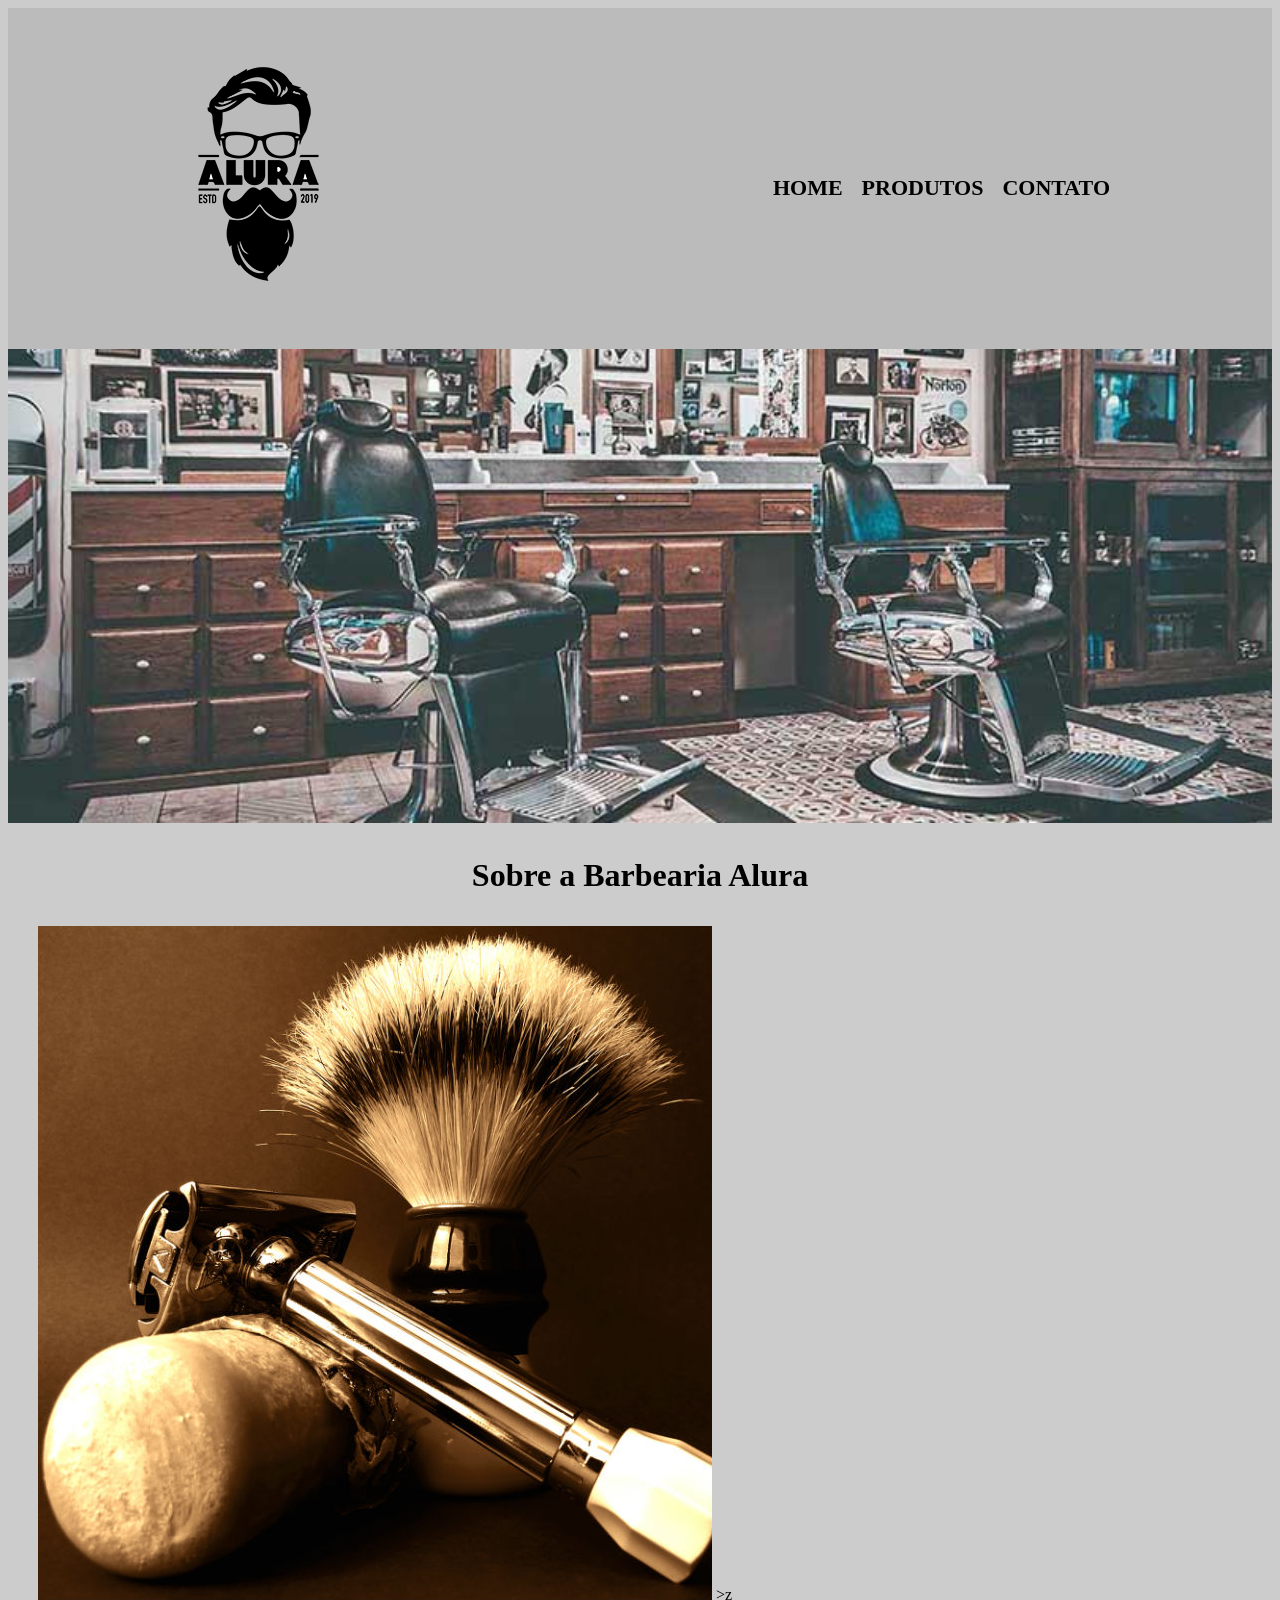
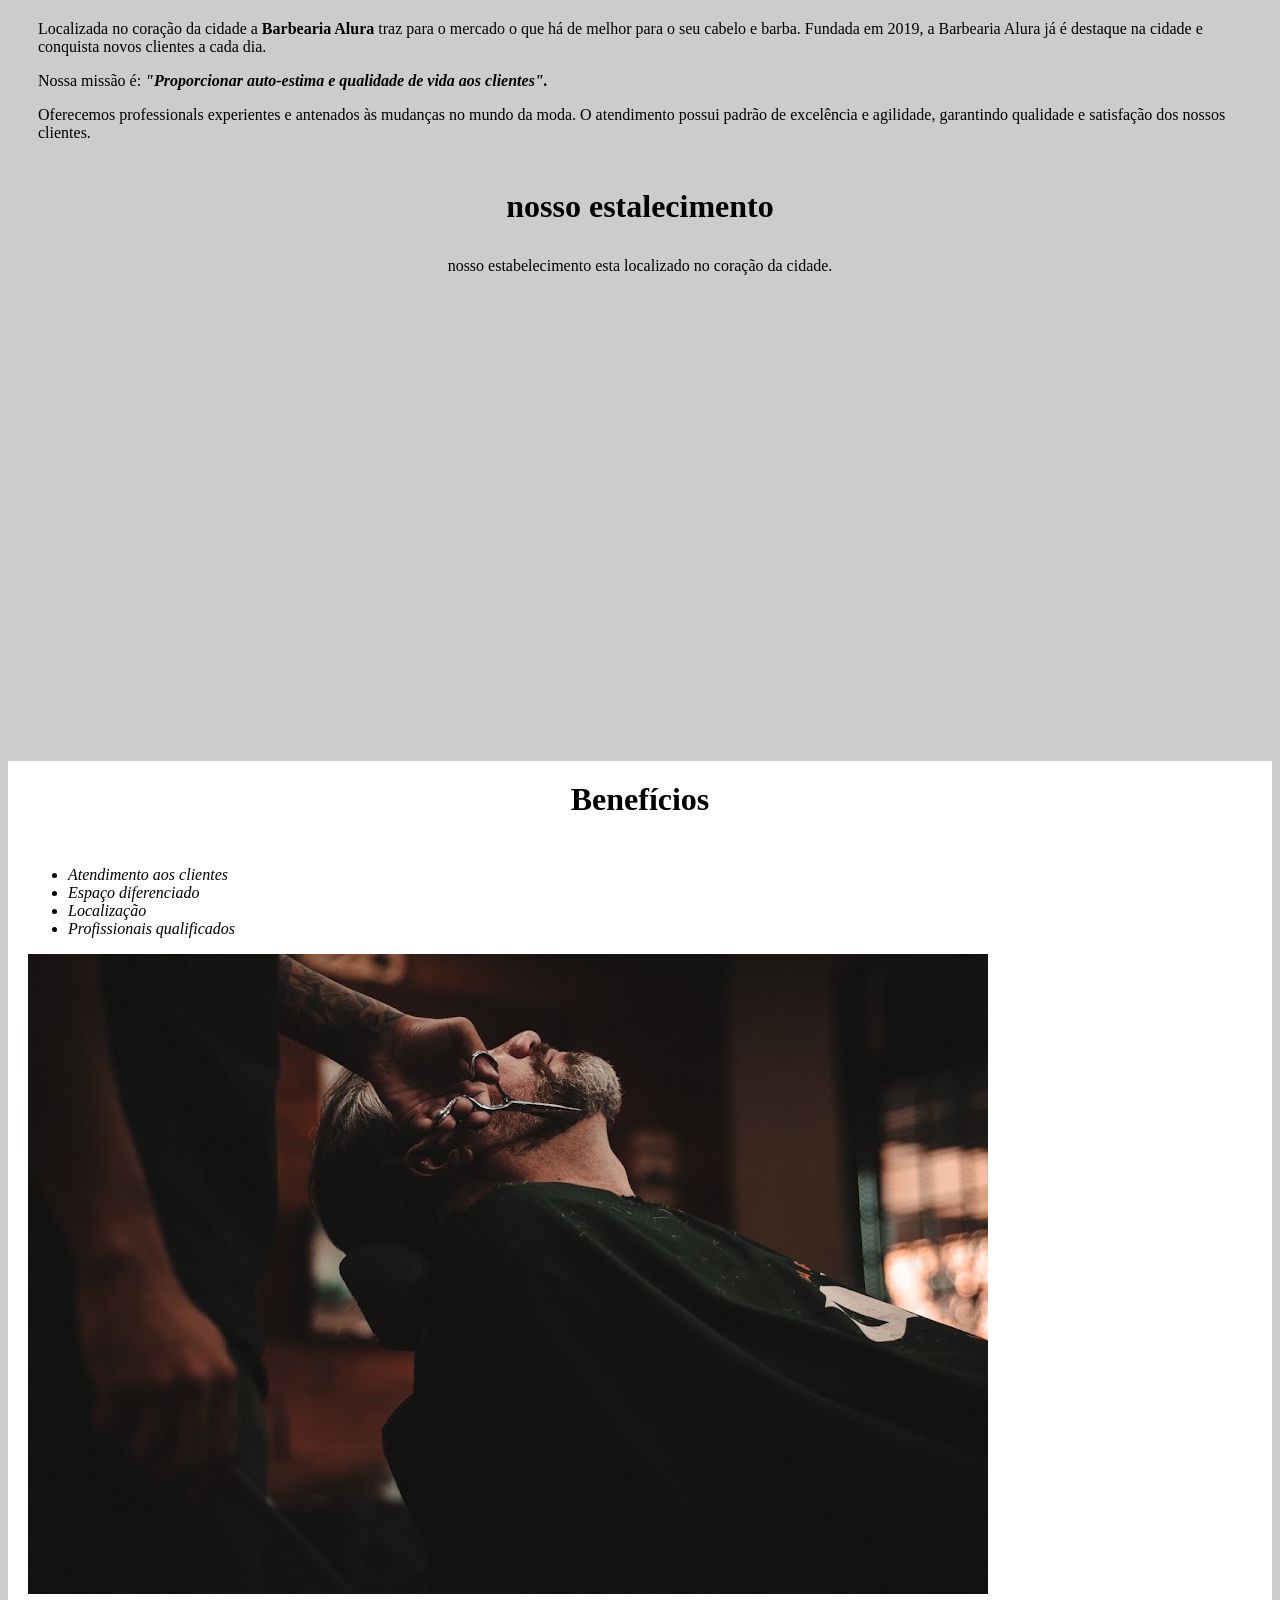
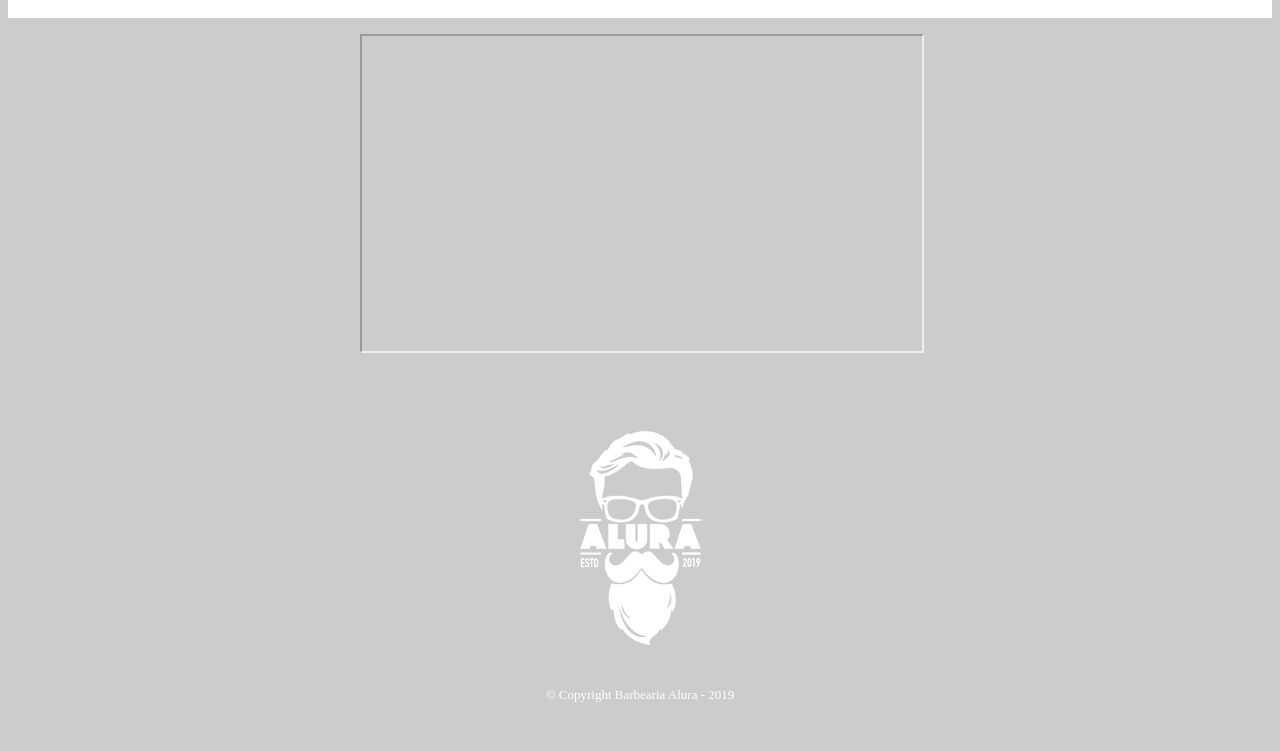
==== commit e94ee443: "k" ====
--- a/index.html
+++ b/index.html
@@ -42,9 +42,10 @@
         <h2 class = "titulo-principal">Sobre a Barbearia Alura</h2>
 
         <!-- Imagem ilustrativa com uma classe de estilo (nota: o nome da classe ficou idêntico ao nome do arquivo) -->
+    <class=imgute=foto></class>
         <img class="nvfoto.jpg" src="nvfoto.jpg" alt="Utensilios de um barbeiro.">
 
-        <!-- Parágrafo contendo texto explicativo, usando a tag strong para destacar o nome da barbearia em negrito -->
+  >z      <!-- Parágrafo contendo texto explicativo, usando a tag strong para destacar o nome da barbearia em negrito -->
         <p>Localizada no coração da cidade a <strong>Barbearia Alura</strong> traz para o 
     mercado o que há de melhor para o seu cabelo e barba. 
     Fundada em 2019, a Barbearia Alura já é destaque na cidade e 
--- a/style.css
+++ b/style.css
@@ -13,7 +13,7 @@
     clear: left;                        /* Impede que o titulo fique ao lado de elementos flutuados a esquerda */
 }
 
-.utensilios {
+.nvfoto.jpg {
     width: 120px;                       /* Define a largura fixa da imagem/elemento em 120 pixels */
     float: left;                        /* Faz o elemento flutuar a esquerda, permitindo que textos contornem ele */
     margin: 0 20px 20px 0;              /* Adiciona espacamento externo na direita e abaixo do elemento */
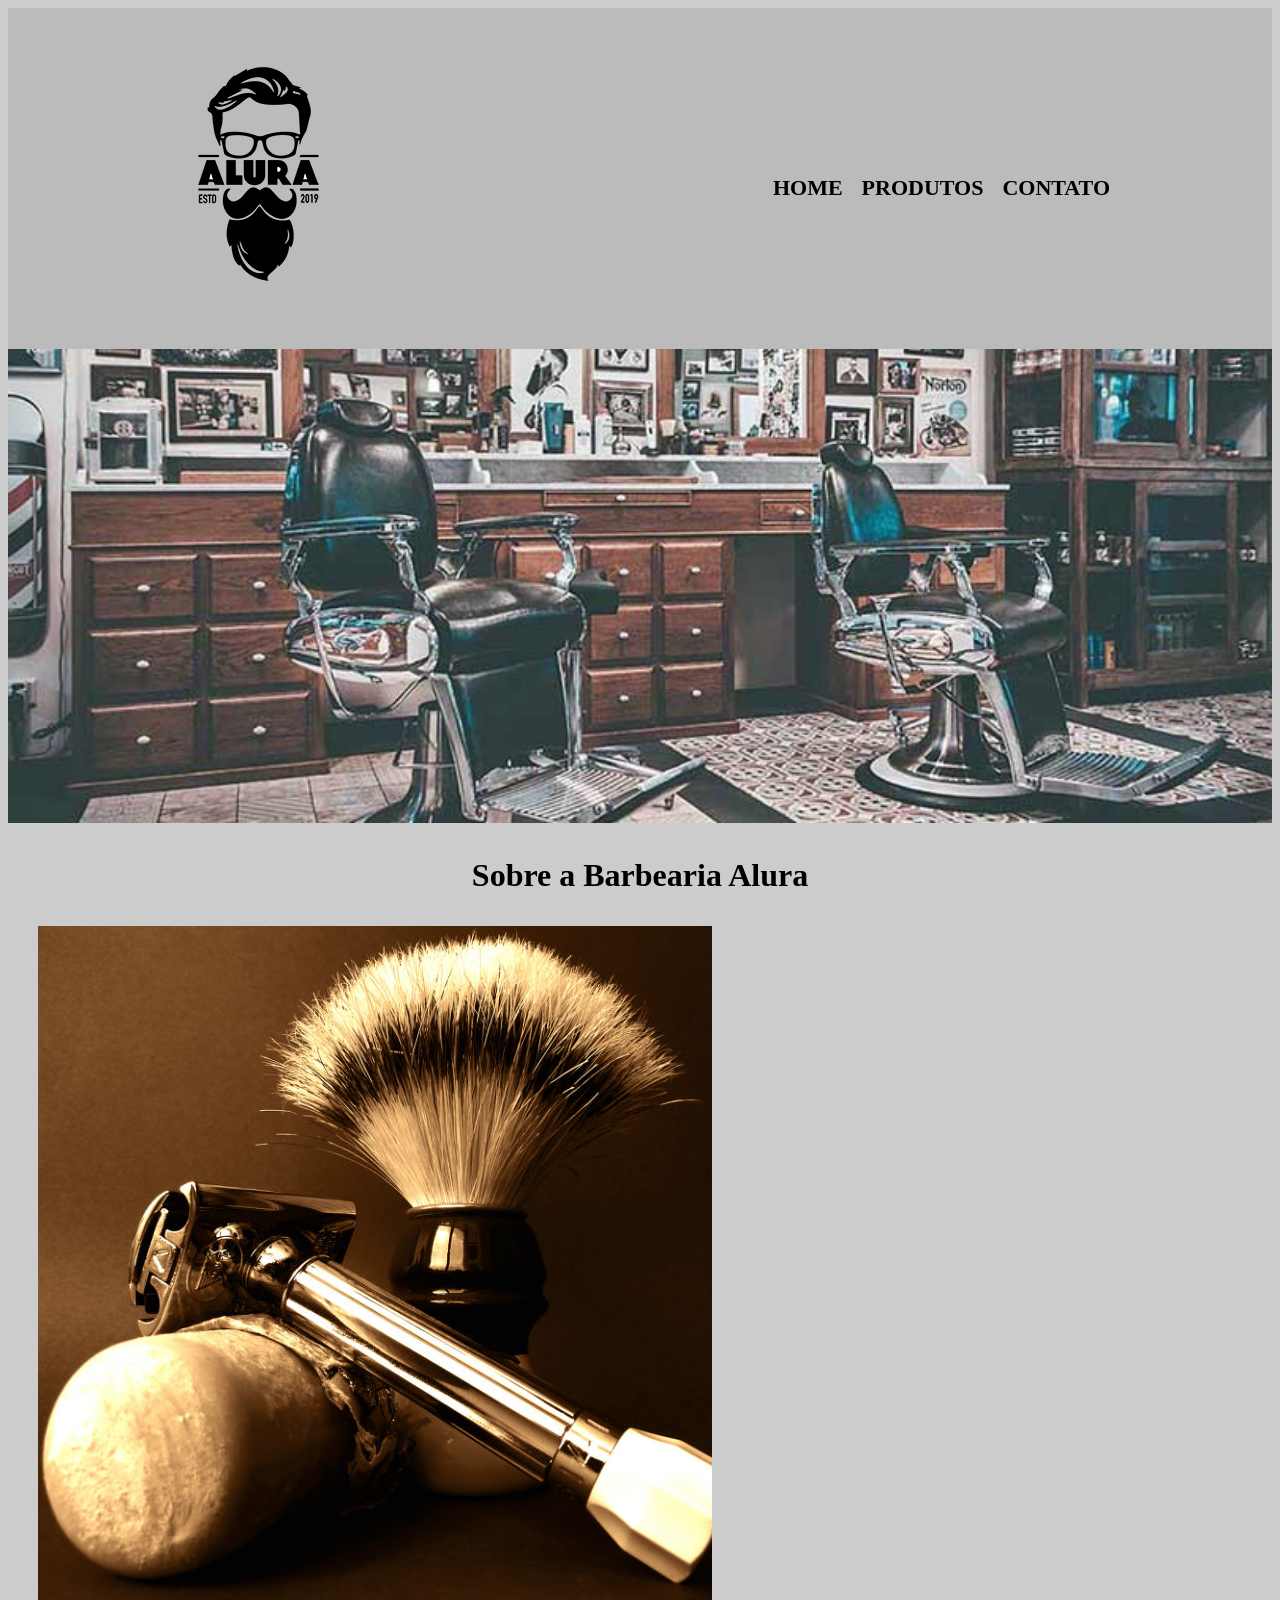
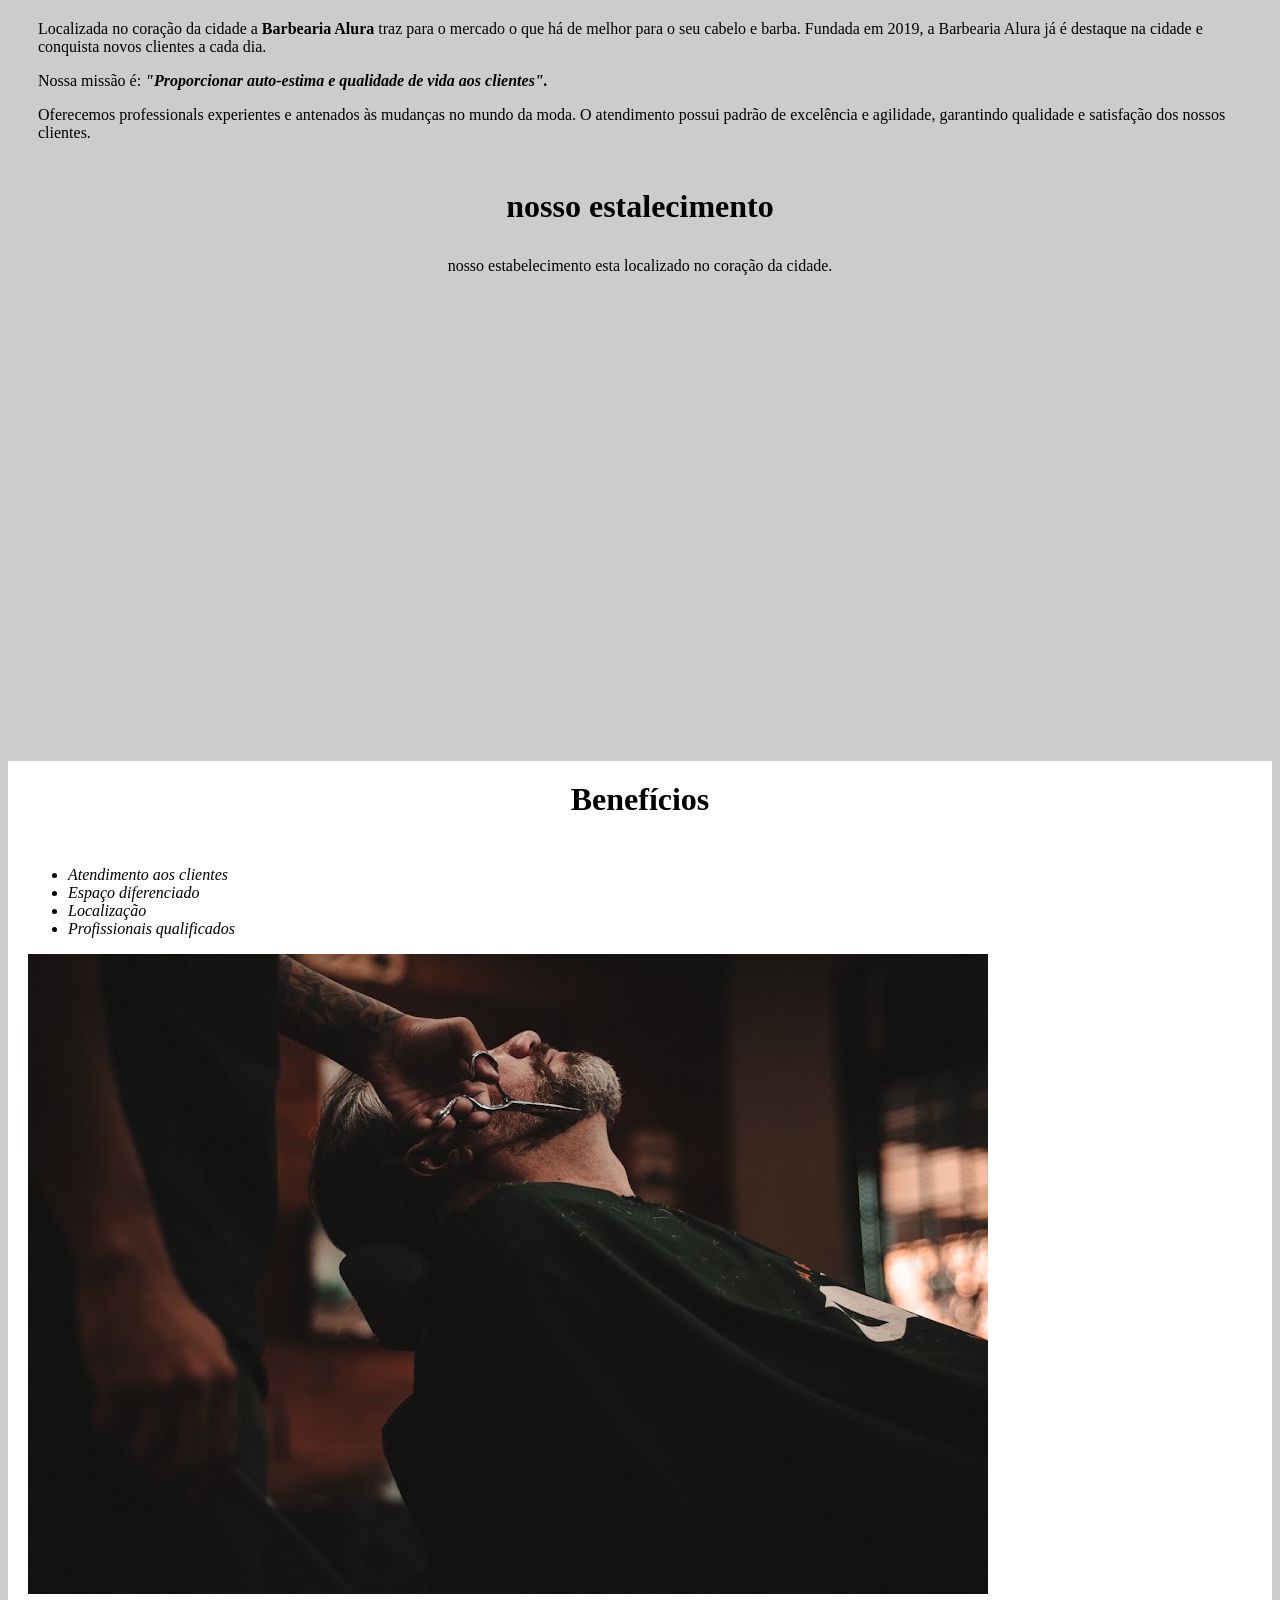
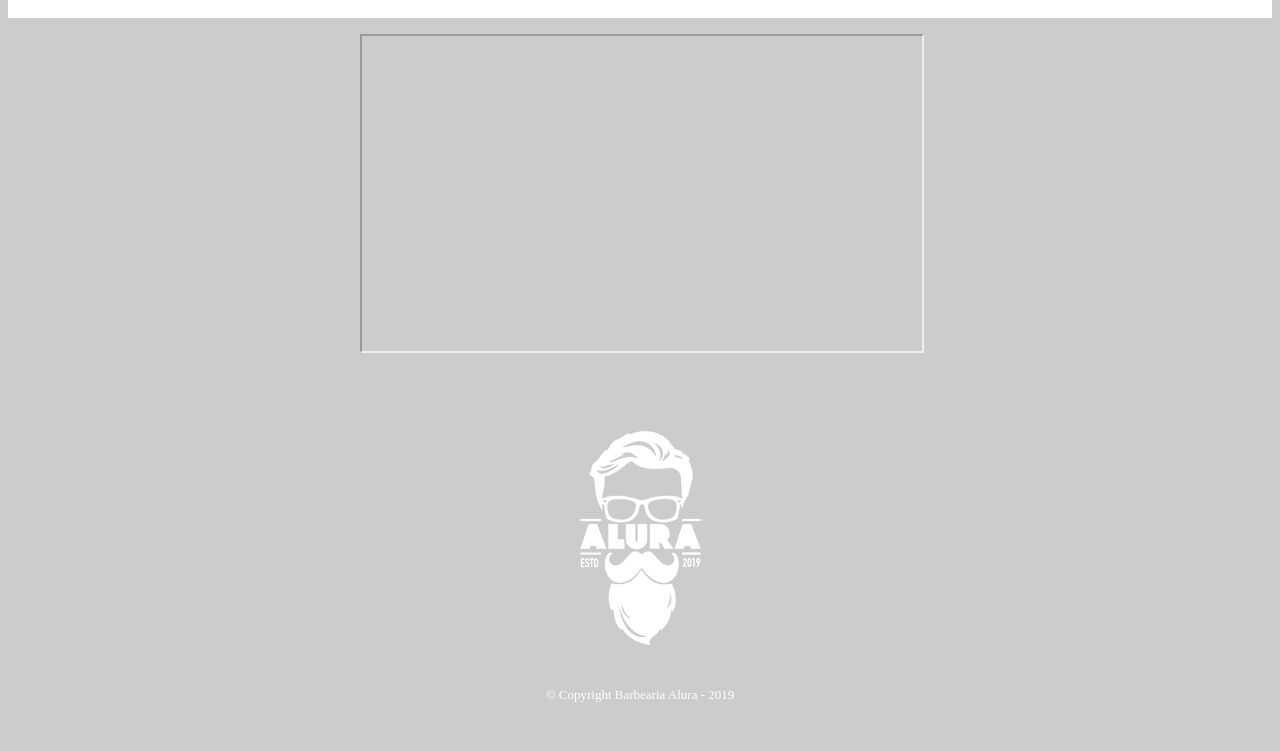
==== commit ed971925: "k" ====
--- a/index.html
+++ b/index.html
@@ -42,10 +42,9 @@
         <h2 class = "titulo-principal">Sobre a Barbearia Alura</h2>
 
         <!-- Imagem ilustrativa com uma classe de estilo (nota: o nome da classe ficou idêntico ao nome do arquivo) -->
-    <class=imgute=foto></class>
         <img class="nvfoto.jpg" src="nvfoto.jpg" alt="Utensilios de um barbeiro.">
 
-  >z      <!-- Parágrafo contendo texto explicativo, usando a tag strong para destacar o nome da barbearia em negrito -->
+        <!-- Parágrafo contendo texto explicativo, usando a tag strong para destacar o nome da barbearia em negrito -->
         <p>Localizada no coração da cidade a <strong>Barbearia Alura</strong> traz para o 
     mercado o que há de melhor para o seu cabelo e barba. 
     Fundada em 2019, a Barbearia Alura já é destaque na cidade e 
--- a/style.css
+++ b/style.css
@@ -13,7 +13,7 @@
     clear: left;                        /* Impede que o titulo fique ao lado de elementos flutuados a esquerda */
 }
 
-.nvfoto.jpg {
+.nvfoto {
     width: 120px;                       /* Define a largura fixa da imagem/elemento em 120 pixels */
     float: left;                        /* Faz o elemento flutuar a esquerda, permitindo que textos contornem ele */
     margin: 0 20px 20px 0;              /* Adiciona espacamento externo na direita e abaixo do elemento */
@@ -26,7 +26,7 @@
 
 .caixa {
     position: relative;                 /* Define este elemento como a referencia de posicionamento para seus filhos */
-    width: 940px;                       /* Define uma largura fixa maxima de 940 pixels para o conteudo */
+    width: 940px;                       /* Define uma largura fixa maxima de 940 pixels para o conteúdo */
     margin: 0 auto;                     /* Centraliza este bloco horizontalmente na tela */
 }
 
@@ -42,7 +42,7 @@
 }
 
 nav a {
-    text-transform: uppercase;          /* Transforma todos os textos dos links em letras maiusculas */
+    text-transform: uppercase;          /* Transforma todos os textos dos links em letras maiúsculas */
     color: #000000;                     /* Define a cor do texto do link como preto */
     font-weight: bold;                  /* Deixa a fonte em negrito */
     font-size: 22px;                    /* Define o tamanho da fonte do link para 22 pixels */
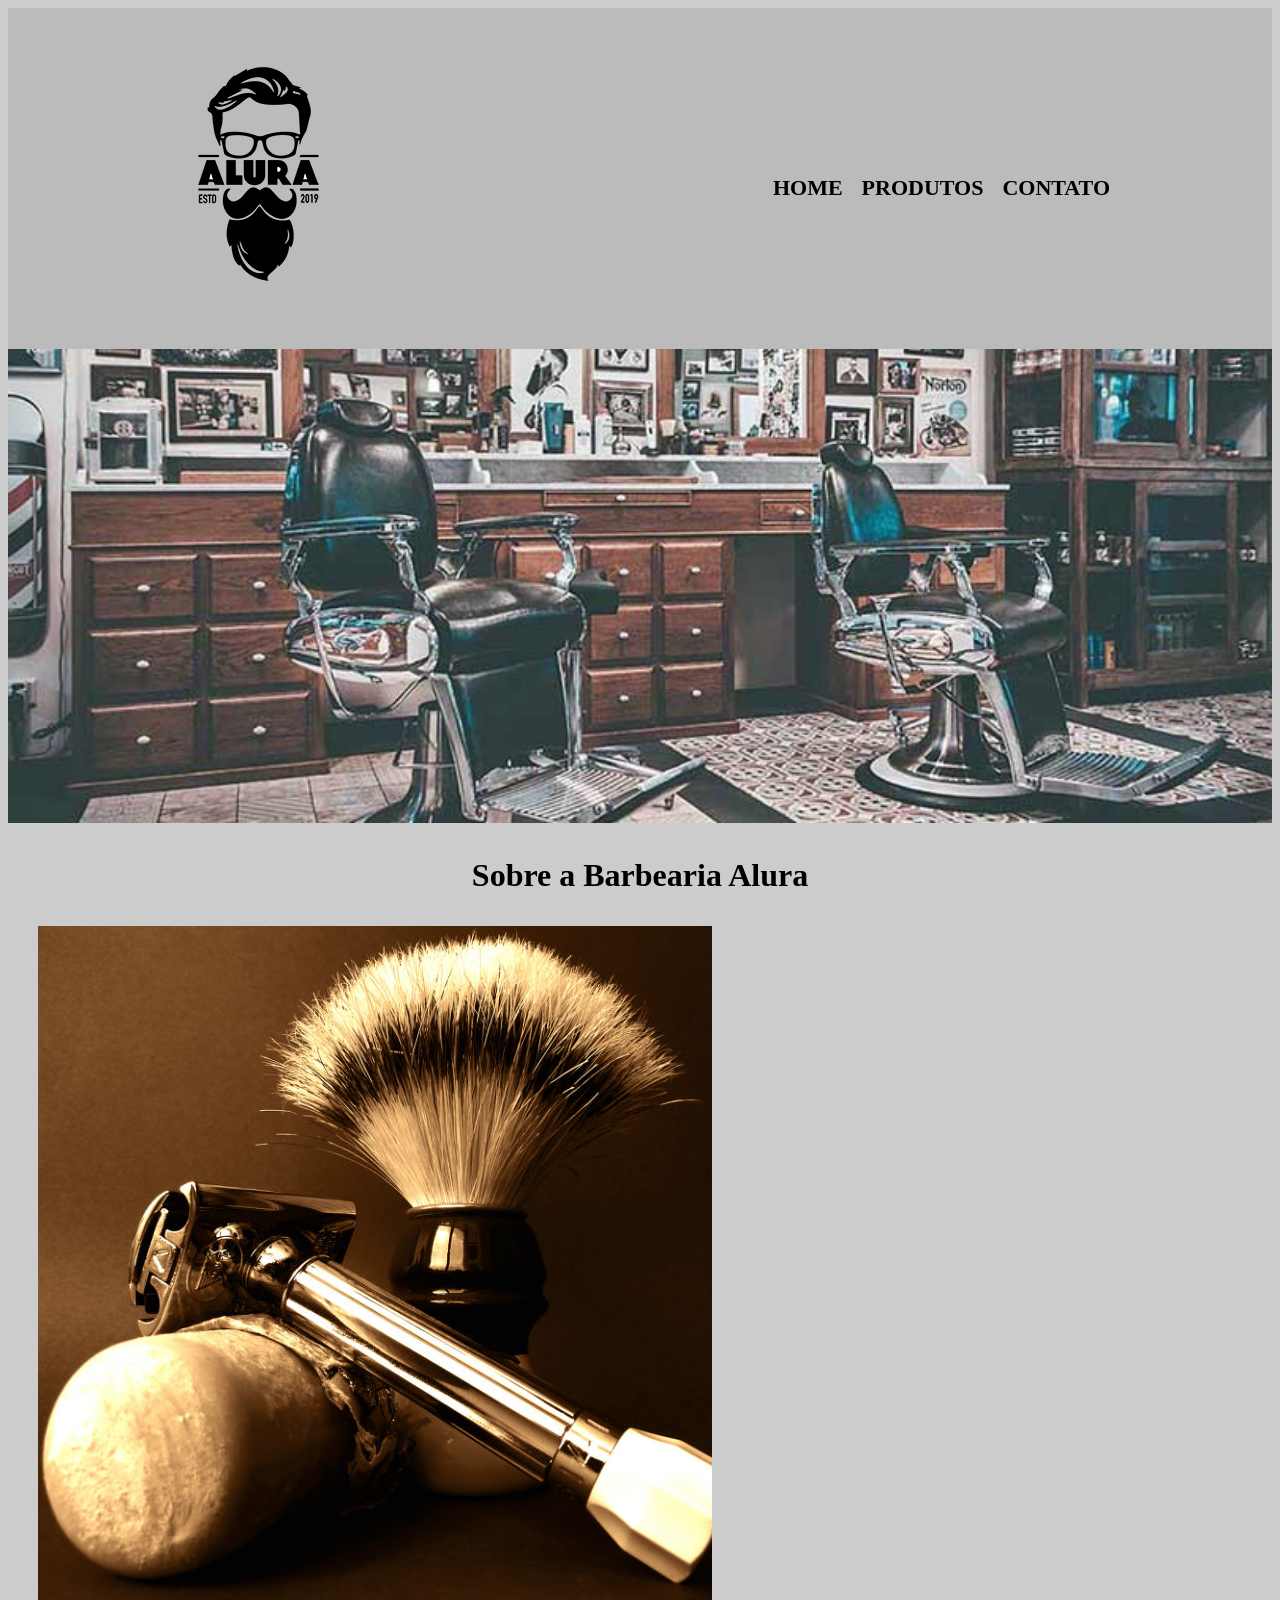
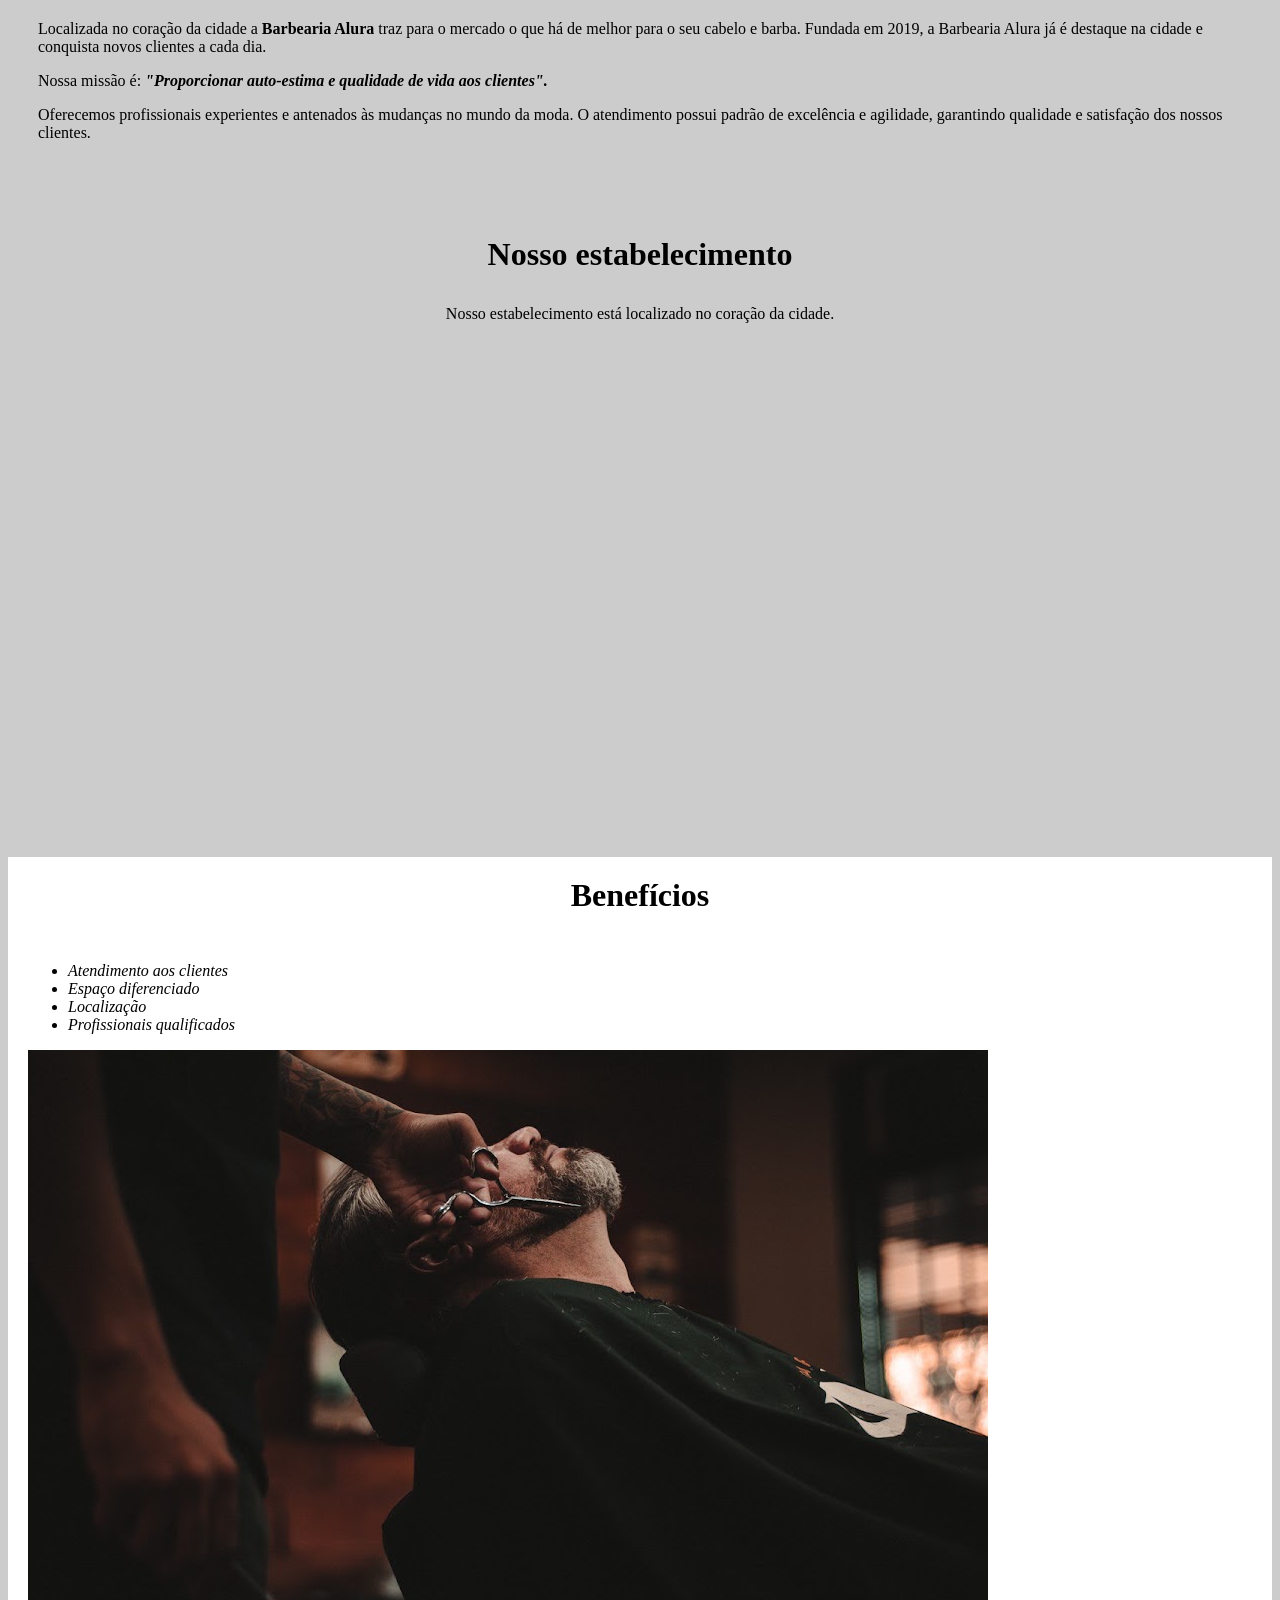
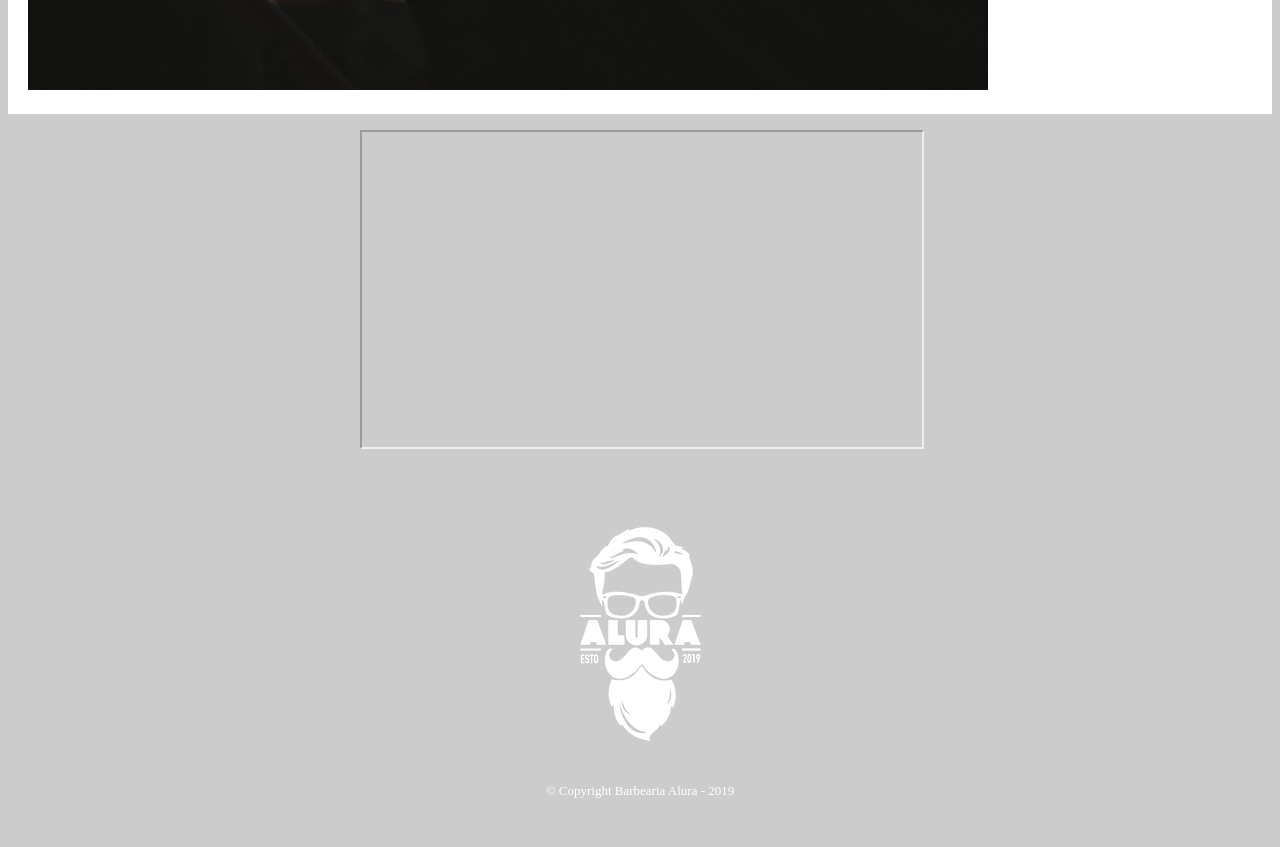
==== commit f258025a: "n" ====
--- a/index.html
+++ b/index.html
@@ -3,106 +3,95 @@
 <head>
     <meta charset="UTF-8">
     <meta name="viewport" content="width=device-width, initial-scale=1.0">
-    <link rel = "stylesheet" href = "style.css">  
+    <link rel="stylesheet" href="style.css">  
     <title>Barbearia Alura</title>
 </head>
 <body>
     <!-- Define o cabeçalho principal localizado no topo do site -->
     <header>
-            <!-- Divisão interna usada no CSS para limitar e centralizar a largura do conteúdo do cabeçalho -->
-            <div class="caixa">
-                <!-- Título principal do topo do site, que abriga o logotipo oficial da barbearia -->
-                <h1><img src="logo.png"></h1>
-                <!-- Define a seção que contém os links do menu de navegação do site -->
-                <nav>
-                    <!-- Lista não ordenada usada para estruturar os itens do menu -->
-                    <ul>
-                        <!-- Item da lista com o link direcionado para a própria página inicial (Home) -->
-                        <li><a href="index.html">Home</a></li>
+        <!-- Divisão interna usada no CSS para limitar e centralizar a largura do conteúdo do cabeçalho -->
+        <div class="caixa">
+            <!-- Título principal do topo do site, que abriga o logotipo oficial da barbearia -->
+            <h1><img src="logo.png" alt="Logo da Barbearia Alura"></h1>
+            <!-- Define a seção que contém os links do menu de navegação do site -->
+            <nav>
+                <!-- Lista não ordenada usada para estruturar os itens do menu -->
+                <ul>
+                    <!-- Item da lista com o link direcionado para a própria página inicial (Home) -->
+                    <li><a href="index.html">Home</a></li>
+                    <!-- Item da lista com o link que leva para a página de serviços (Produtos) -->
+                    <li><a href="produtos.html">Produtos</a></li>
+                    <!-- Item da lista com o link que direciona para a página do formulário (Contato) -->
+                    <li><a href="contato.html">Contato</a></li>
+                </ul>
+            </nav>
+        </div>
+    </header>
 
-                        <!-- Item da lista com o link que leva para a página de serviços (Produtos) -->
-                        <li><a href="produtos.html">Produtos</a></li>
+    <!-- Imagem de destaque do tipo banner com ID específico para o CSS -->
+    <img id="banner" src="banner.jpg" alt="Foto de uma barbearia com poltronas e espelho">
 
-                        <!-- Item da lista com o link que direciona para a página do formulário (Contato) -->
-                        <li><a href="contato.html">Contato</a></li>
+    <!-- Define a área central de conteúdo informativo e exclusivo desta página inicial -->
+    <main>
+        <!-- Seção temática voltada para apresentar a história e a descrição conceitual do estabelecimento -->
+        <section class="principal">
+            <!-- Título secundário identificando o bloco sobre a história da empresa -->
+            <h2 class="titulo-principal">Sobre a Barbearia Alura</h2>
 
-                    </ul>
-                </nav>
-            </div>
-        </header>
-    <!-- Imagem de destaque do tipo banner com ID específico para o CSS e texto alternativo de acessibilidade -->
-    <img id="banner" src = "banner.jpg" alt="foto de uma barbearia com poltronas e espelho">
+            <!-- Imagem ilustrativa com uma classe de estilo para manipulação no CSS -->
+            <img class="imagem-sobre" src="nvfoto.jpg" alt="Utensílios de um barbeiro.">
 
-   <!-- Define a área central de conteúdo informativo e exclusivo desta página inicial -->
-   <main>
-    <!-- Seção temática voltada para apresentar a história e a descrição conceitual do estabelecimento -->
-    <section class = "principal">
-<main>
-        <!-- Título secundário identificando o bloco sobre a história da empresa -->
-        <h2 class = "titulo-principal">Sobre a Barbearia Alura</h2>
+            <!-- Parágrafo contendo texto explicativo -->
+            <p>Localizada no coração da cidade a <strong>Barbearia Alura</strong> traz para o 
+            mercado o que há de melhor para o seu cabelo e barba. 
+            Fundada em 2019, a Barbearia Alura já é destaque na cidade e 
+            conquista novos clientes a cada dia. </p>
 
-        <!-- Imagem ilustrativa com uma classe de estilo (nota: o nome da classe ficou idêntico ao nome do arquivo) -->
-        <img class="nvfoto.jpg" src="nvfoto.jpg" alt="Utensilios de um barbeiro.">
+            <!-- Parágrafo de missão institucional -->
+            <p>Nossa missão é: <strong><em>"Proporcionar auto-estima e qualidade de vida aos clientes".</em></strong></p>
 
-        <!-- Parágrafo contendo texto explicativo, usando a tag strong para destacar o nome da barbearia em negrito -->
-        <p>Localizada no coração da cidade a <strong>Barbearia Alura</strong> traz para o 
-    mercado o que há de melhor para o seu cabelo e barba. 
-    Fundada em 2019, a Barbearia Alura já é destaque na cidade e 
-    conquista novos clientes a cada dia. </p>
+            <!-- Parágrafo descritivo que detalha o padrão de qualidade técnica e atendimento -->
+            <p>Oferecemos profissionais experientes e antenados às mudanças 
+            no mundo da moda. O atendimento possui padrão de excelência e
+            agilidade, garantindo qualidade e satisfação dos nossos clientes.</p>
+        </section>
 
-        <!-- Parágrafo de missão institucional, combinando negrito (strong) e itálico (em) para criar forte destaque visual -->
-        <p>Nossa missão é: <strong><em>"Proporcionar auto-estima e qualidade de vida
-    aos clientes".</em></strong></p>
+        <!-- Seção do Mapa -->
+        <section class="mapa">
+            <h3 class="titulo-principal">Nosso estabelecimento</h3>
+            <p>Nosso estabelecimento está localizado no coração da cidade.</p>
+            <iframe src="https://www.google.com/maps/embed?pb=!1m18!1m12!1m3!1d3656.449840638976!2d-46.63490682560806!3d-23.588194778781364!2m3!1f0!2f0!3f0!3m2!1i1024!2i768!4f13.1!3m3!1m2!1s0x94ce59541c6c79c3%3A0x36b90a85f0f8cb33!2sAlura!5e0!3m2!1spt-BR!2sbr!4v1789425234300!5m2!1spt-BR!2sbr" width="600" height="450" style="border:0;" allowfullscreen="" loading="lazy" referrerpolicy="strict-origin-when-cross-origin"></iframe>
+        </section>
 
-        <!-- Parágrafo descritivo que detalha o padrão de qualidade técnica e atendimento dos profissionais -->
-        <p>Oferecemos professionals experientes e antenados às mudanças 
-    no mundo da moda. O atendimento possui padrão de excelência e
-    agilidade, garantindo qualidade e satisfação dos nossos 
-    clientes.</p>
-    <main>
-     </section>
-    <selection class="mapa">
-        <h3 class="titulo-principal">nosso estalecimento</h3>
-        <p>nosso estabelecimento esta localizado no coração da cidade.</p>
-          <iframe src="https://www.google.com/maps/embed?pb=!1m18!1m12!1m3!1d3656.449840638976!2d-46.63490682560806!3d-23.588194778781364!2m3!1f0!2f0!3f0!3m2!1i1024!2i768!4f13.1!3m3!1m2!1s0x94ce59541c6c79c3%3A0x36b90a85f0f8cb33!2sAlura!5e0!3m2!1spt-BR!2sbr!4v1789425234300!5m2!1spt-BR!2sbr" width="600" height="450" style="border:0;" allowfullscreen="" loading="lazy" referrerpolicy="strict-origin-when-cross-origin"></iframe>
-    </selection>
+        <!-- Seção temática dedicada a listar as vantagens competitivas -->
+        <section class="beneficios">
+            <!-- Título de nível 3 para identificar a lista de diferenciais -->
+            <h3 class="titulo-principal">Benefícios</h3>
 
-    <!-- Seção temática dedicada a listar as vantagens competitivas que a barbearia oferece -->
-    <section class = "beneficios">
+            <!-- Lista não ordenada que agrupa os itens de vantagens -->
+            <ul class="lista-beneficios">
+                <li class="itens">Atendimento aos clientes</li>
+                <li class="itens">Espaço diferenciado</li>
+                <li class="itens">Localização</li>
+                <li class="itens">Profissionais qualificados</li>
+            </ul>
 
-        <!-- Título de nível 3 para identificar a lista de diferenciais da barbearia -->
-        <h3 class = "titulo-principal">Benefícios</h3>
+            <!-- Imagem lateral ilustrativa posicionada ao lado dos benefícios -->
+            <img class="imagem-beneficios" src="beneficios.jpg" alt="Homem sentado em uma poltrona fazendo a barba">
+        </section>
 
-        <!-- Lista não ordenada que agrupa os itens de vantagens estilizados pelo CSS -->
-        <ul class = "lista-beneficios">
+        <!-- Seção do Vídeo institucional -->
+        <div class="video">
+            <iframe width="560" height="315" src="https://www.youtube.com/embed/wcVVXUV0YUY"></iframe>
+        </div>
+    </main>
 
-            <!-- Item individual da lista de benefícios usando a classe de estilo "itens" -->
-            <li class = "itens">Atendimento aos clientes</li>
-
-            <!-- Segundo item individual apontando o diferencial do ambiente físico -->
-            <li class = "itens">Espaço diferenciado</li>
-
-            <!-- Terceiro item individual destacando o ponto geográfico estratégico -->
-            <li class = "itens">Localização</li>
-
-            <!-- Quarto item individual reforçando a capacidade técnica da equipe de barbeiros -->
-            <li class = "itens">Profissionais qualificados</li>
-        </ul>
-    <!-- Imagem lateral ilustrativa posicionada ao lado da lista de benefícios através do CSS -->
-    <img class = "beneficios.jpg" src = "beneficios.jpg" alt = "homem sentado em uma poltrona fazendo a barba">
-</section>
-</main>
-<div class="video">
-    <iframe width="560" height="315"src="https://www.youtube.com/embed/wcVVXUV0YUY"></iframe>
-</DIV>
-    <!-- Define a seção de encerramento do site, posicionada na parte inferior de todas as páginas -->
+    <!-- Define a seção de encerramento do site -->
     <footer>
-        
-		<!-- Imagem do logotipo do rodapé adaptada para fundos escuros -->
-		<img src="logo-branco.png">
-        
-		<!-- Texto legal de propriedade, usando o código especial "&copy;" para renderizar o símbolo de copyright © -->
-		<p class="copyright">&copy; Copyright Barbearia Alura - 2019</p>
-	</footer>
+        <!-- Imagem do logotipo do rodapé adaptada para fundos escuros -->
+        <img src="logo-branco.png" alt="Logo branca Barbearia Alura">
+        <!-- Texto legal de propriedade -->
+        <p class="copyright">&copy; Copyright Barbearia Alura - 2019</p>
+    </footer>
 </body>
-</html>+</html>
--- a/style.css
+++ b/style.css
@@ -13,8 +13,8 @@
     clear: left;                        /* Impede que o titulo fique ao lado de elementos flutuados a esquerda */
 }
 
-.nvfoto {
-    width: 120px;                       /* Define a largura fixa da imagem/elemento em 120 pixels */
+.utensilios {
+    width: 60px;                       /* Define a largura fixa da imagem/elemento em 120 pixels */
     float: left;                        /* Faz o elemento flutuar a esquerda, permitindo que textos contornem ele */
     margin: 0 20px 20px 0;              /* Adiciona espacamento externo na direita e abaixo do elemento */
 }
@@ -25,7 +25,7 @@
 }
 
 .caixa {
-    position: relative;                 /* Define este elemento como a referencia de posicionamento para seus filhos */
+    position: relative;                 /* Define este elemento como a referência de posicionamento para seus filhos */
     width: 940px;                       /* Define uma largura fixa maxima de 940 pixels para o conteúdo */
     margin: 0 auto;                     /* Centraliza este bloco horizontalmente na tela */
 }
